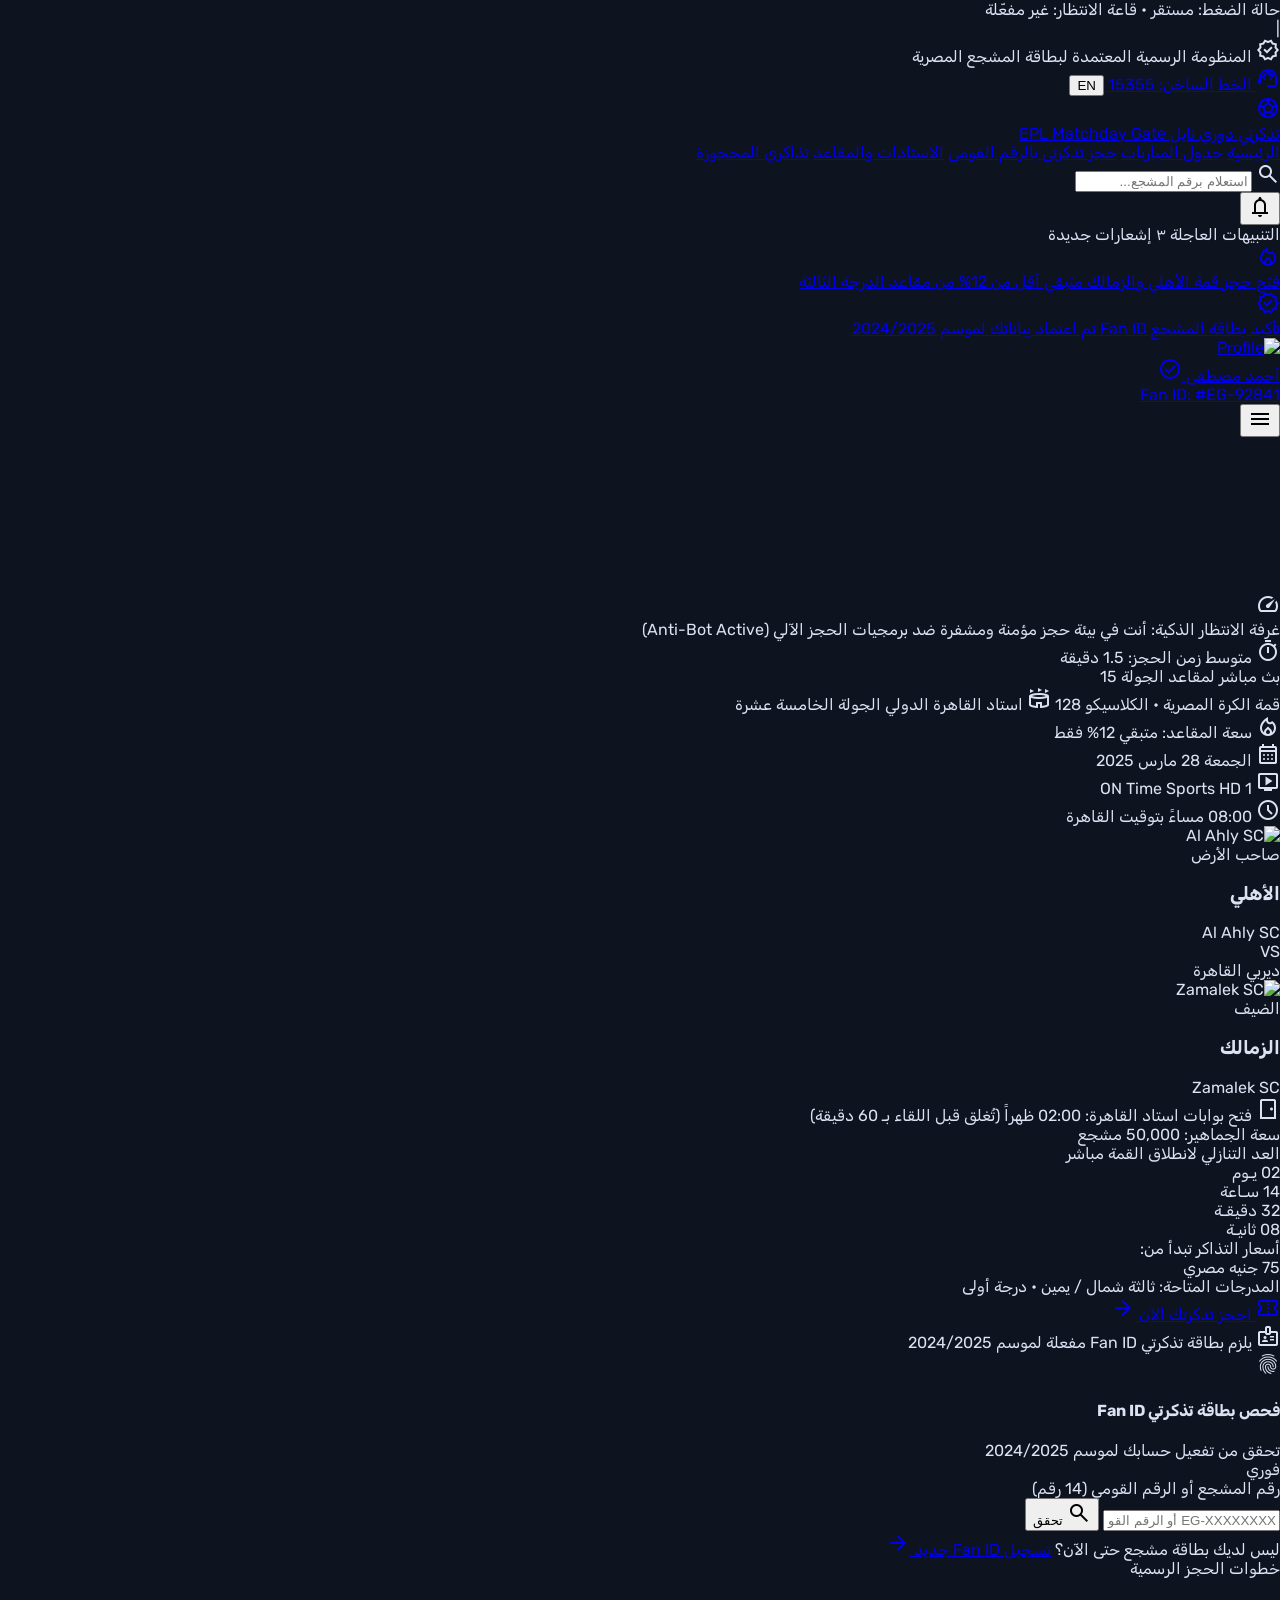
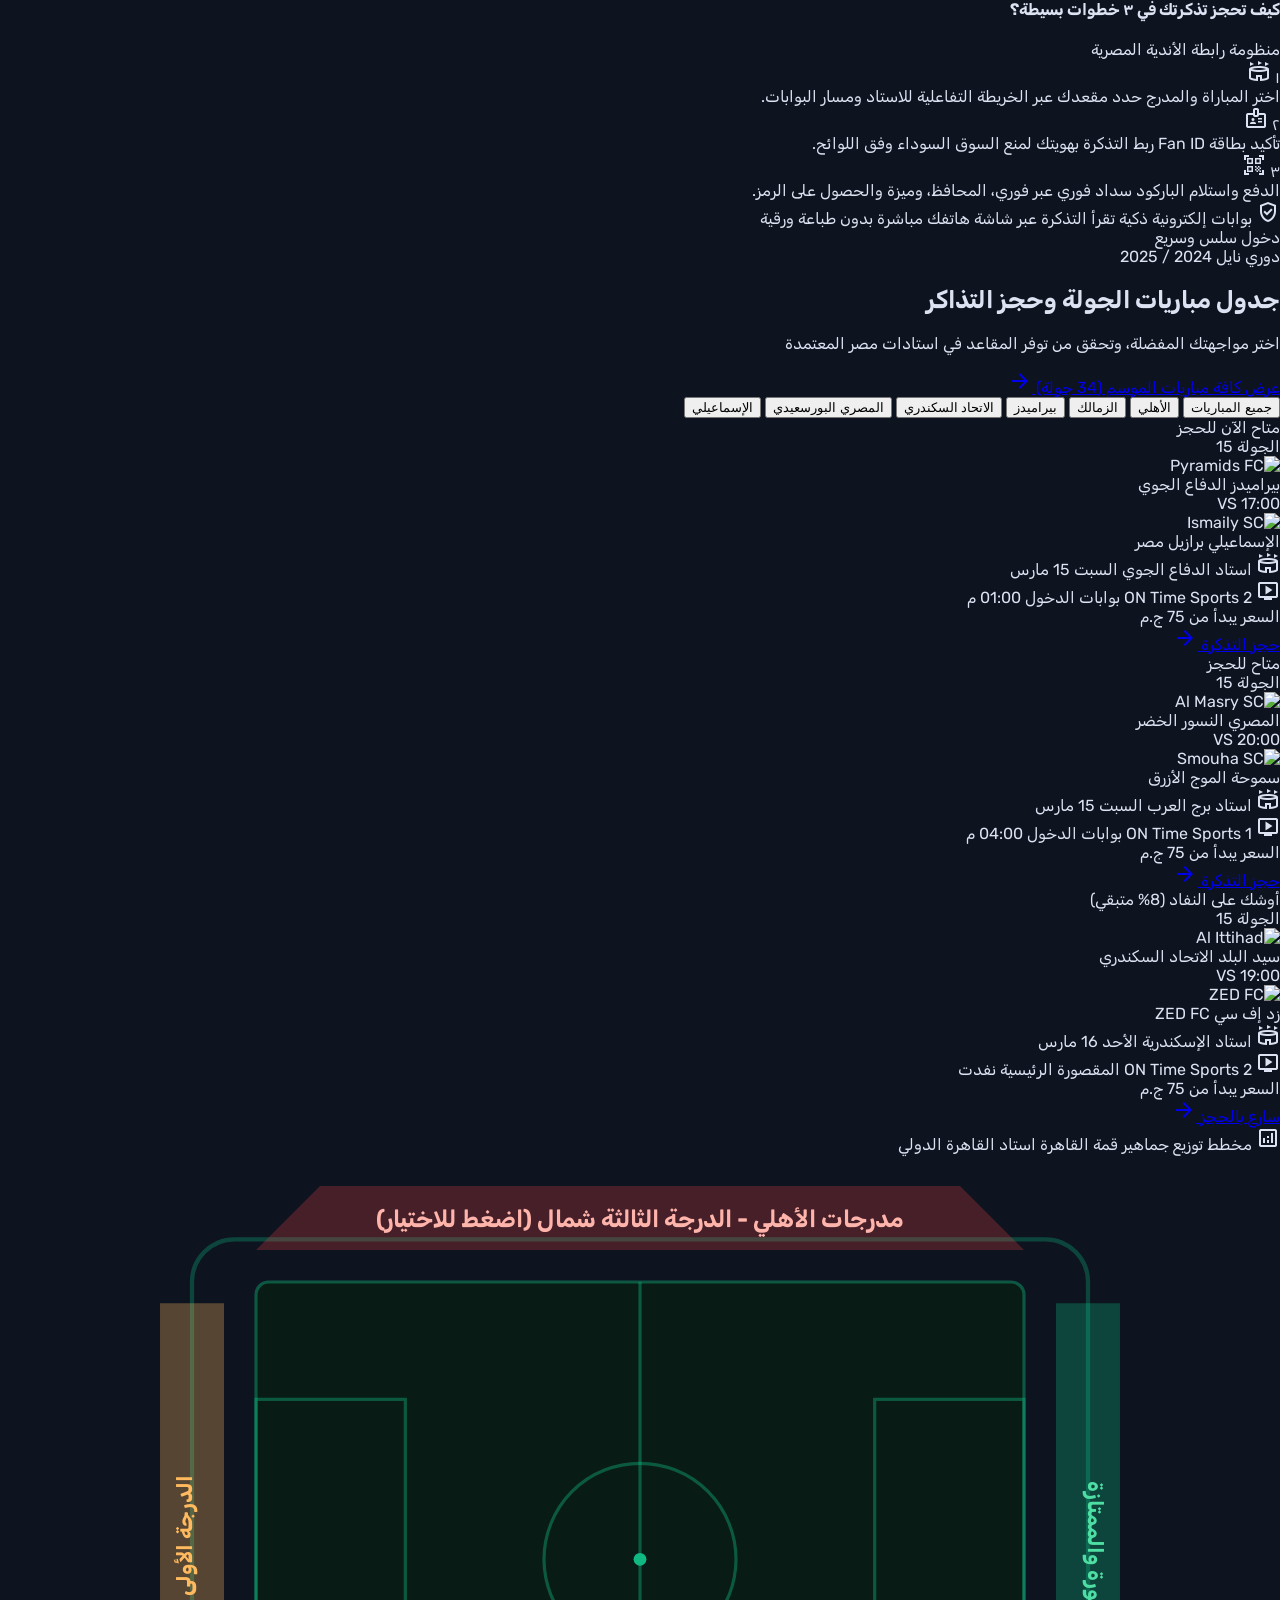
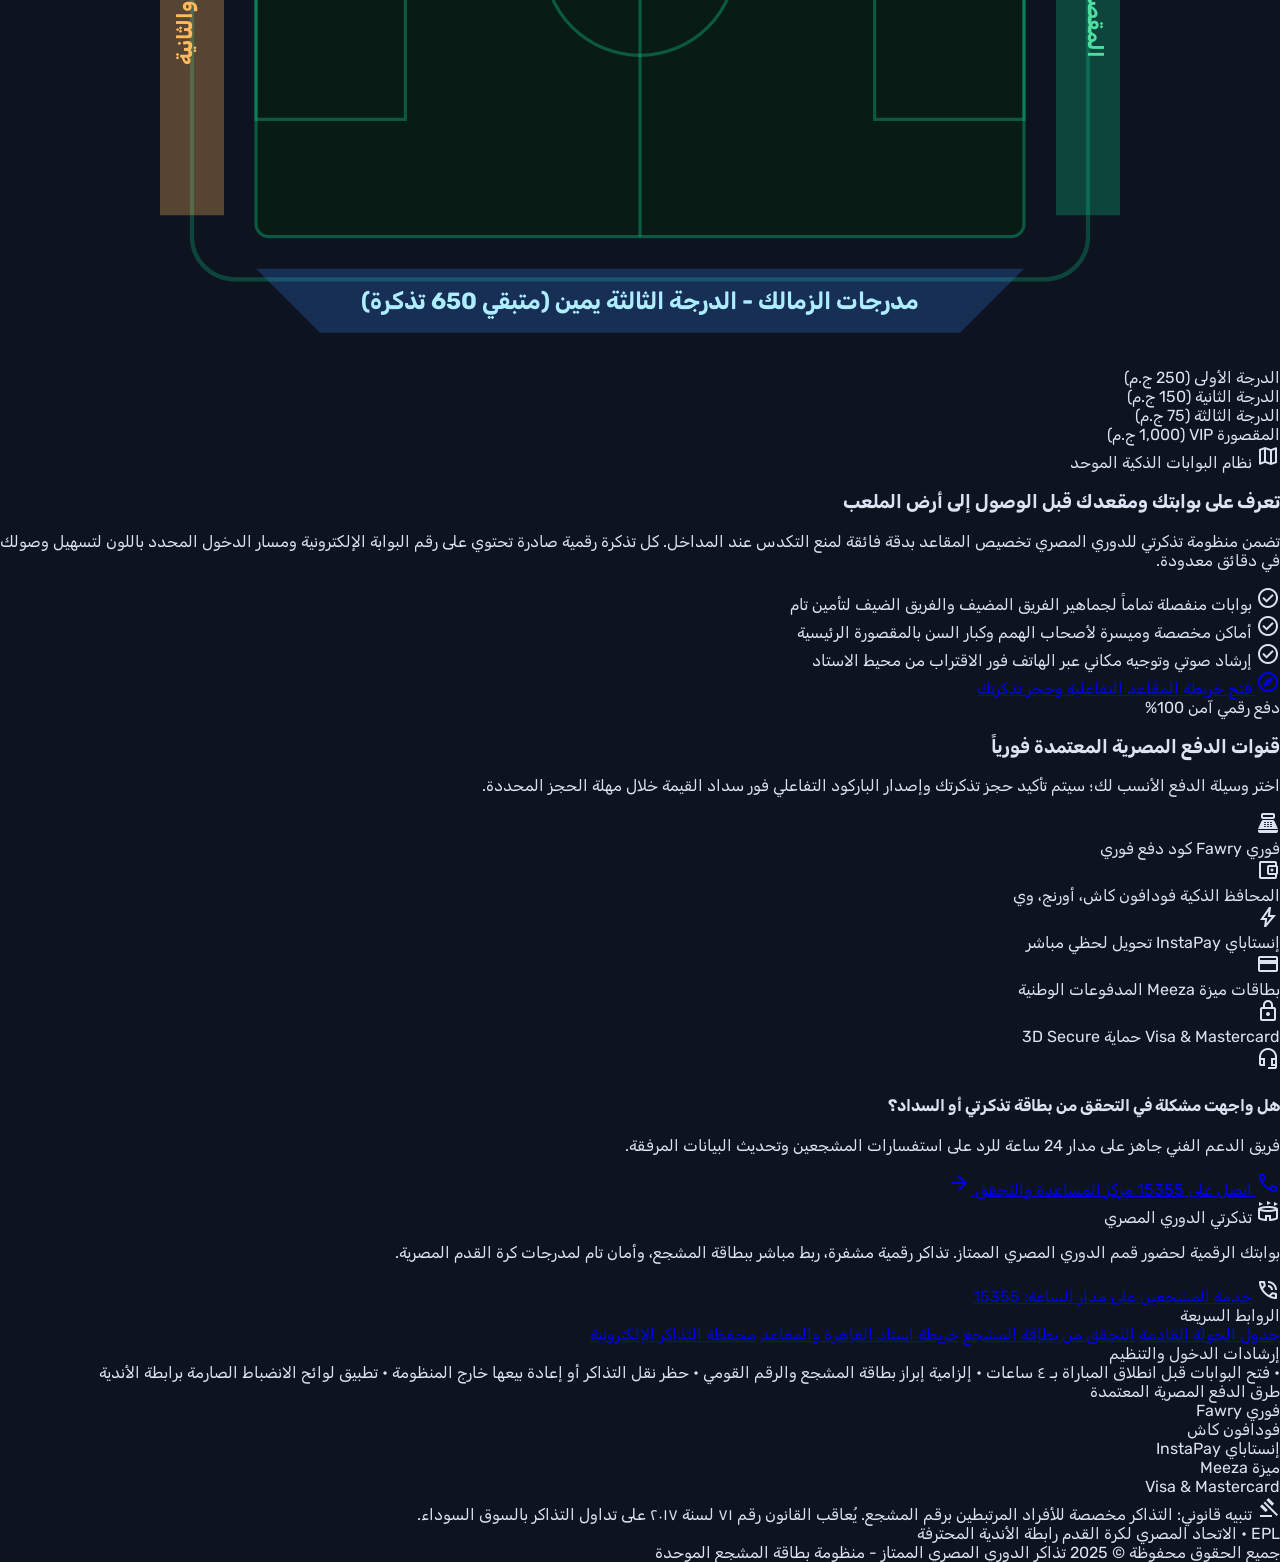
==== index.html @ d468cac1 "Add files via upload" ====
<!DOCTYPE html>
<html class="dark" dir="rtl" lang="ar">
<head>
  <meta charset="utf-8"/>
  <meta content="width=device-width, initial-scale=1.0" name="viewport"/>
  <title>تذكرتي دوري نايل | المنظومة الرسمية لحجز تذاكر الدوري المصري الممتاز</title>
  <link href="https://fonts.googleapis.com/css2?family=Material+Symbols+Outlined:opsz,wght,FILL,GRAD@20..48,100..700,0..1,-50..200" rel="stylesheet"/>
  <link href="https://fonts.googleapis.com" rel="preconnect"/>
  <link crossorigin="" href="https://fonts.gstatic.com" rel="preconnect"/>
  <link href="https://fonts.googleapis.com/css2?family=Chivo:wght@600;700;800;900&amp;family=Rubik:ital,wght@0,300..900;1,300..900&amp;display=swap" rel="stylesheet"/>
  <link href="css/style.css" rel="stylesheet"/>
  <script src="https://cdn.tailwindcss.com"></script>
  <script id="tailwind-config">
    tailwind.config = {
      darkMode: "class",
      theme: {
        extend: {
          colors: {
            "surface": "#0d131f",
            "surface-dim": "#0d131f",
            "surface-bright": "#333946",
            "surface-container-lowest": "#080e1a",
            "surface-container-low": "#161c28",
            "surface-container": "#1a202c",
            "surface-container-high": "#242a37",
            "surface-container-highest": "#2f3542",
            "on-surface": "#dde2f3",
            "on-surface-variant": "#bbcabf",
            "primary": "#4edea3",
            "primary-container": "#10b981",
            "secondary": "#ffb95f",
            "secondary-container": "#ee9800",
            "tertiary": "#4cd7f6",
            "tertiary-container": "#00b2d0",
            "error": "#ffb4ab",
            "error-container": "#93000a",
            "on-error-container": "#ffdad6",
            "outline": "#86948a",
            "outline-variant": "#3c4a42"
          },
          fontFamily: {
            headline: ["Chivo", "sans-serif"],
            body: ["Rubik", "sans-serif"]
          }
        }
      }
    };
  </script>
</head>
<body class="bg-surface font-body text-body-md text-on-surface antialiased">

  <!-- ================= TOP STATUS BAR & HEADER ================= -->
  <header class="fixed top-0 w-full z-50 bg-surface/90 backdrop-blur-xl shadow-[0_1px_8px_rgba(0,0,0,0.3)]">
    <!-- Top System Strip -->
    <div class="bg-surface-container-lowest px-4 sm:px-8 py-1.5 flex items-center justify-between text-xs border-b border-white/5">
      <div class="flex items-center gap-4">
        <div class="flex items-center gap-1.5">
          <span class="w-2 h-2 rounded-full bg-primary animate-pulse"></span>
          <span class="text-primary font-bold">حالة الضغط: مستقر</span>
          <span class="text-outline-variant">•</span>
          <span class="text-on-surface-variant">قاعة الانتظار: غير مفعّلة</span>
        </div>
        <span class="hidden lg:inline text-outline-variant">|</span>
        <div class="hidden lg:flex items-center gap-1 text-secondary">
          <span class="material-symbols-outlined text-sm">verified</span>
          <span>المنظومة الرسمية المعتمدة لبطاقة المشجع المصرية</span>
        </div>
      </div>
      <div class="flex items-center gap-4">
        <a href="tel:15355" class="hidden sm:flex items-center gap-1 text-on-surface-variant hover:text-primary transition-colors">
          <span class="material-symbols-outlined text-sm">support_agent</span>
          <span>الخط الساخن: 15355</span>
        </a>
        <button class="lang-toggle-btn px-2.5 py-0.5 rounded bg-surface-container-high text-on-surface hover:bg-surface-container-highest transition-colors font-bold text-xs">EN</button>
      </div>
    </div>

    <!-- Main Navigation Bar -->
    <div class="h-20 max-w-7xl mx-auto px-4 sm:px-8 flex items-center justify-between gap-4">
      <div class="flex items-center gap-8">
        <!-- Logo -->
        <a class="flex items-center gap-3 group" href="index.html">
          <div class="w-10 h-10 rounded-xl bg-surface-container-high flex items-center justify-center p-1.5 text-primary shadow-[0_0_12px_rgba(16,185,129,0.2)] group-hover:scale-105 transition-transform">
            <span class="material-symbols-outlined text-2xl">sports_soccer</span>
          </div>
          <div class="flex flex-col">
            <span class="font-headline font-bold text-lg tracking-tight text-on-surface">تذكرتي دوري نايل</span>
            <span class="text-[11px] text-primary tracking-wider uppercase font-semibold">EPL Matchday Gate</span>
          </div>
        </a>

        <!-- Desktop Navigation Links -->
        <nav class="hidden xl:flex items-center gap-1">
          <a aria-current="page" class="px-3 py-2 transition-colors bg-surface-container-high text-primary font-bold rounded-lg" href="index.html">الرئيسية</a>
          <a class="px-3 py-2 rounded-lg text-on-surface-variant hover:text-on-surface hover:bg-surface-container transition-colors" href="fixtures.html">جدول المباريات</a>
          <a class="px-3 py-2 rounded-lg text-on-surface-variant hover:text-on-surface hover:bg-surface-container transition-colors" href="fan-id.html">حجز تذكرتي بالرقم القومي</a>
          <a class="px-3 py-2 rounded-lg text-on-surface-variant hover:text-on-surface hover:bg-surface-container transition-colors" href="booking.html">الاستادات والمقاعد</a>
          <a class="px-3 py-2 rounded-lg text-on-surface-variant hover:text-on-surface hover:bg-surface-container transition-colors" href="tickets.html">تذاكري المحجوزة</a>
        </nav>
      </div>

      <!-- Header Actions -->
      <div class="flex items-center gap-2 sm:gap-4">
        <!-- Search Box -->
        <div class="hidden md:flex items-center bg-surface-container-low px-3 py-2 rounded-xl text-on-surface-variant gap-2 border border-white/5 focus-within:border-primary transition-all">
          <span class="material-symbols-outlined text-lg text-outline">search</span>
          <input id="header-search-input" type="text" placeholder="استعلام برقم المشجع..." class="bg-transparent text-xs text-on-surface placeholder:text-outline focus:outline-none w-36 lg:w-44"/>
        </div>

        <!-- Notification Bell & Dropdown -->
        <div class="relative">
          <button id="notif-btn" class="relative p-2.5 rounded-xl bg-surface-container-low text-on-surface hover:bg-surface-container transition-colors" title="التنبيهات">
            <span class="material-symbols-outlined text-xl">notifications</span>
            <span class="absolute top-1.5 right-1.5 w-2.5 h-2.5 rounded-full bg-secondary ring-2 ring-surface animate-pulse"></span>
          </button>
          <!-- Dropdown -->
          <div id="notif-dropdown" class="hidden absolute left-0 mt-3 w-80 bg-surface-container-high rounded-2xl shadow-2xl border border-white/10 p-4 z-50 flex flex-col gap-3">
            <div class="flex items-center justify-between pb-2 border-b border-white/10">
              <span class="font-bold text-sm text-on-surface">التنبيهات العاجلة</span>
              <span class="text-[11px] text-primary">٣ إشعارات جديدة</span>
            </div>
            <div class="flex flex-col gap-2.5 max-h-64 overflow-y-auto">
              <a href="booking.html" class="p-2.5 rounded-xl bg-surface-container hover:bg-surface-container-highest transition-colors flex items-start gap-3">
                <span class="material-symbols-outlined text-secondary text-lg mt-0.5">local_fire_department</span>
                <div class="flex flex-col text-xs">
                  <span class="text-on-surface font-semibold">فتح حجز قمة الأهلي والزمالك</span>
                  <span class="text-on-surface-variant text-[11px]">متبقي أقل من 12% من مقاعد الدرجة الثالثة</span>
                </div>
              </a>
              <a href="tickets.html" class="p-2.5 rounded-xl bg-surface-container hover:bg-surface-container-highest transition-colors flex items-start gap-3">
                <span class="material-symbols-outlined text-primary text-lg mt-0.5">verified</span>
                <div class="flex flex-col text-xs">
                  <span class="text-on-surface font-semibold">تأكيد بطاقة المشجع Fan ID</span>
                  <span class="text-on-surface-variant text-[11px]">تم اعتماد بياناتك لموسم 2024/2025</span>
                </div>
              </a>
            </div>
          </div>
        </div>

        <!-- User Chip -->
        <a href="fan-id.html" class="flex items-center gap-2 bg-surface-container-low p-1.5 pl-3 rounded-xl border border-white/5 hover:border-primary/40 transition-colors">
          <img alt="Profile" class="w-8 h-8 rounded-full object-cover ring-1 ring-primary/40" src="https://lh3.googleusercontent.com/aida/[base64]"/>
          <div class="hidden sm:flex flex-col text-right">
            <div class="flex items-center gap-1">
              <span class="text-xs font-bold text-on-surface">أحمد مصطفى</span>
              <span class="material-symbols-outlined text-xs text-primary">check_circle</span>
            </div>
            <span class="text-[10px] text-on-surface-variant font-mono">Fan ID: #EG-92841</span>
          </div>
        </a>

        <!-- Mobile Menu Hamburger Button -->
        <button id="mobile-menu-btn" class="xl:hidden p-2 rounded-xl bg-surface-container-low hover:bg-surface-container text-on-surface transition-colors" title="القائمة">
          <span class="material-symbols-outlined text-2xl">menu</span>
        </button>
      </div>
    </div>
  </header>

  <!-- Mobile Drawer Backdrop & Drawer -->
  <div id="drawer-backdrop" class="fixed inset-0 bg-black/60 backdrop-blur-sm z-40 hidden"></div>
  <aside id="mobile-drawer" class="fixed inset-y-0 right-0 w-72 bg-surface-container-low border-l border-white/10 p-6 z-50 flex flex-col justify-between closed shadow-2xl">
    <div class="flex flex-col gap-6">
      <div class="flex items-center justify-between pb-4 border-b border-white/10">
        <div class="flex items-center gap-2">
          <div class="w-8 h-8 rounded-lg bg-surface-container-high flex items-center justify-center text-primary">
            <span class="material-symbols-outlined text-xl">sports_soccer</span>
          </div>
          <span class="font-headline font-bold text-sm text-on-surface">تذكرتي دوري نايل</span>
        </div>
        <button id="close-drawer-btn" class="p-1 rounded-lg text-on-surface-variant hover:text-on-surface">
          <span class="material-symbols-outlined text-2xl">close</span>
        </button>
      </div>

      <nav class="flex flex-col gap-2">
        <a class="px-4 py-3 rounded-xl bg-surface-container-high text-primary font-bold flex items-center gap-3" href="index.html">
          <span class="material-symbols-outlined text-lg">home</span>
          <span>الرئيسية</span>
        </a>
        <a class="px-4 py-3 rounded-xl text-on-surface-variant hover:text-on-surface hover:bg-surface-container transition-colors flex items-center gap-3" href="fixtures.html">
          <span class="material-symbols-outlined text-lg">calendar_month</span>
          <span>جدول المباريات</span>
        </a>
        <a class="px-4 py-3 rounded-xl text-on-surface-variant hover:text-on-surface hover:bg-surface-container transition-colors flex items-center gap-3" href="fan-id.html">
          <span class="material-symbols-outlined text-lg">badge</span>
          <span>حجز تذكرتي بالرقم القومي</span>
        </a>
        <a class="px-4 py-3 rounded-xl text-on-surface-variant hover:text-on-surface hover:bg-surface-container transition-colors flex items-center gap-3" href="booking.html">
          <span class="material-symbols-outlined text-lg">stadium</span>
          <span>الاستادات والمقاعد</span>
        </a>
        <a class="px-4 py-3 rounded-xl text-on-surface-variant hover:text-on-surface hover:bg-surface-container transition-colors flex items-center gap-3" href="tickets.html">
          <span class="material-symbols-outlined text-lg">confirmation_number</span>
          <span>تذاكري المحجوزة</span>
        </a>
      </nav>
    </div>

    <div class="flex flex-col gap-3 pt-6 border-t border-white/10 text-xs text-on-surface-variant">
      <div class="flex items-center gap-2 text-primary font-bold">
        <span class="material-symbols-outlined text-sm">phone_in_talk</span>
        <span>الخط الساخن: 15355</span>
      </div>
      <span>رابطة الأندية المصرية المحترفة © 2025</span>
    </div>
  </aside>

  <!-- ================= MAIN CONTENT ================= -->
  <main class="w-full pt-20 bg-surface min-h-[calc(100vh-280px)]">
    <div class="flex flex-col w-full">

      <!-- Real-Time Queue Alert Bar -->
      <section class="w-full bg-surface-container-lowest px-4 sm:px-8 py-3.5 border-b border-white/5">
        <div class="max-w-7xl mx-auto flex flex-col md:flex-row items-center justify-between gap-3 text-xs">
          <div class="flex items-center gap-3">
            <span class="inline-flex items-center justify-center p-1.5 rounded-lg bg-primary/10 text-primary">
              <span class="material-symbols-outlined text-lg">speed</span>
            </span>
            <div class="flex items-center gap-2">
              <span class="font-bold text-on-surface">غرفة الانتظار الذكية:</span>
              <span class="text-on-surface-variant">أنت في بيئة حجز مؤمنة ومشفرة ضد برمجيات الحجز الآلي (Anti-Bot Active)</span>
            </div>
          </div>
          <div class="flex items-center gap-4">
            <div class="flex items-center gap-1.5 text-secondary">
              <span class="material-symbols-outlined text-base">timer</span>
              <span class="font-semibold">متوسط زمن الحجز: 1.5 دقيقة</span>
            </div>
            <div class="h-4 w-px bg-surface-container-highest hidden sm:block"></div>
            <div class="flex items-center gap-2 text-primary font-bold">
              <span class="w-2 h-2 rounded-full bg-primary animate-ping"></span>
              <span>بث مباشر لمقاعد الجولة 15</span>
            </div>
          </div>
        </div>
      </section>

      <!-- Big Match Hero: The Cairo Derby Clash -->
      <section class="relative w-full overflow-hidden bg-surface-container-lowest px-4 sm:px-8 py-10 lg:py-16">
        <div class="absolute inset-0 bg-[radial-gradient(ellipse_80%_80%_at_50%_-20%,rgba(16,185,129,0.15),rgba(13,19,31,0))] pointer-events-none"></div>
        <div class="absolute top-1/2 left-0 -translate-y-1/2 w-96 h-96 bg-tertiary/5 rounded-full blur-3xl pointer-events-none"></div>
        <div class="absolute top-1/3 right-0 -translate-y-1/2 w-96 h-96 bg-secondary/5 rounded-full blur-3xl pointer-events-none"></div>

        <div class="max-w-7xl mx-auto relative z-10 flex flex-col gap-8">
          <!-- Derby Top Indicators -->
          <div class="flex flex-wrap items-center justify-between gap-4">
            <div class="flex items-center gap-2.5">
              <span class="px-3 py-1 rounded-full bg-error-container text-on-error-container font-bold text-xs flex items-center gap-1.5 shadow-sm">
                <span class="w-2 h-2 rounded-full bg-error animate-pulse"></span>
                قمة الكرة المصرية • الكلاسيكو 128
              </span>
              <span class="px-3 py-1 rounded-full bg-surface-container-high text-on-surface text-xs flex items-center gap-1">
                <span class="material-symbols-outlined text-sm text-primary">stadium</span>
                استاد القاهرة الدولي
              </span>
              <span class="hidden md:inline-flex px-3 py-1 rounded-full bg-surface-container text-tertiary text-xs">
                الجولة الخامسة عشرة
              </span>
            </div>

            <!-- Real-Time Capacity Badge -->
            <div class="flex items-center gap-2 bg-surface-container px-3.5 py-1.5 rounded-full border border-white/5">
              <span class="material-symbols-outlined text-secondary text-base">local_fire_department</span>
              <span class="text-on-surface-variant text-xs">سعة المقاعد:</span>
              <span class="text-secondary font-bold text-xs">متبقي 12% فقط</span>
              <div class="w-16 h-2 bg-surface-container-highest rounded-full overflow-hidden mr-1">
                <div class="h-full bg-secondary w-[88%] rounded-full"></div>
              </div>
            </div>
          </div>

          <!-- Main Visual Confrontation Grid -->
          <div class="grid grid-cols-1 lg:grid-cols-12 gap-8 items-center">
            <!-- Teams Showcase (7 cols) -->
            <div class="lg:col-span-7 flex flex-col gap-8 bg-surface-container/60 backdrop-blur-xl p-6 sm:p-8 rounded-3xl shadow-xl border border-white/5">
              <div class="flex items-center justify-between text-xs text-on-surface-variant">
                <div class="flex items-center gap-1.5">
                  <span class="material-symbols-outlined text-base text-primary">calendar_month</span>
                  <span>الجمعة 28 مارس 2025</span>
                </div>
                <div class="flex items-center gap-1.5">
                  <span class="material-symbols-outlined text-base text-tertiary">live_tv</span>
                  <span>ON Time Sports HD 1</span>
                </div>
                <div class="flex items-center gap-1.5">
                  <span class="material-symbols-outlined text-base text-secondary">schedule</span>
                  <span>08:00 مساءً بتوقيت القاهرة</span>
                </div>
              </div>

              <!-- Crest vs Crest Arena -->
              <div class="grid grid-cols-5 items-center gap-2 py-4">
                <!-- Home: Al Ahly -->
                <div class="col-span-2 flex flex-col items-center text-center gap-3">
                  <div class="relative group">
                    <div class="w-24 h-24 sm:w-28 sm:h-28 rounded-2xl bg-surface-container-high flex items-center justify-center p-3 shadow-lg transform transition-transform group-hover:scale-105 border border-white/5">
                      <img class="w-full h-full object-contain" alt="Al Ahly SC" src="https://lh3.googleusercontent.com/aida-public/[base64]"/>
                    </div>
                    <span class="absolute -bottom-2 px-2.5 py-0.5 rounded-full bg-error-container text-on-error-container font-bold text-[10px]">صاحب الأرض</span>
                  </div>
                  <div class="flex flex-col">
                    <h3 class="font-headline font-bold text-2xl text-on-surface">الأهلي</h3>
                    <span class="text-on-surface-variant text-xs">Al Ahly SC</span>
                  </div>
                </div>

                <!-- VS Division -->
                <div class="col-span-1 flex flex-col items-center justify-center gap-1">
                  <div class="w-12 h-12 rounded-full bg-surface-container-highest flex items-center justify-center font-headline font-black text-primary border border-white/10 shadow">
                    VS
                  </div>
                  <span class="text-[10px] text-outline tracking-widest uppercase font-bold">ديربي القاهرة</span>
                </div>

                <!-- Away: Zamalek -->
                <div class="col-span-2 flex flex-col items-center text-center gap-3">
                  <div class="relative group">
                    <div class="w-24 h-24 sm:w-28 sm:h-28 rounded-2xl bg-surface-container-high flex items-center justify-center p-3 shadow-lg transform transition-transform group-hover:scale-105 border border-white/5">
                      <img class="w-full h-full object-contain" alt="Zamalek SC" src="https://lh3.googleusercontent.com/aida-public/[base64]"/>
                    </div>
                    <span class="absolute -bottom-2 px-2.5 py-0.5 rounded-full bg-surface-container-highest text-on-surface font-bold text-[10px]">الضيف</span>
                  </div>
                  <div class="flex flex-col">
                    <h3 class="font-headline font-bold text-2xl text-on-surface">الزمالك</h3>
                    <span class="text-on-surface-variant text-xs">Zamalek SC</span>
                  </div>
                </div>
              </div>

              <!-- Stadium Gate Advisory -->
              <div class="bg-surface-container-lowest/80 p-4 rounded-2xl flex items-center justify-between text-xs text-on-surface-variant border border-white/5">
                <div class="flex items-center gap-2">
                  <span class="material-symbols-outlined text-primary text-xl">sensor_door</span>
                  <span>فتح بوابات استاد القاهرة: 02:00 ظهراً (تُغلق قبل اللقاء بـ 60 دقيقة)</span>
                </div>
                <span class="text-primary font-bold hidden sm:inline">سعة الجماهير: 50,000 مشجع</span>
              </div>
            </div>

            <!-- Fast Booking & Countdown Console (5 cols) -->
            <div class="lg:col-span-5 flex flex-col gap-6 bg-surface-container-high/90 backdrop-blur-xl p-6 sm:p-8 rounded-3xl shadow-2xl relative overflow-hidden border border-white/10">
              <div class="absolute -top-12 -left-12 w-32 h-32 bg-primary/10 rounded-full blur-2xl pointer-events-none"></div>
              
              <div class="flex items-center justify-between">
                <span class="font-bold text-base text-on-surface">العد التنازلي لانطلاق القمة</span>
                <span class="px-2.5 py-1 rounded-full bg-surface-container text-secondary font-bold text-xs flex items-center gap-1">
                  <span class="w-1.5 h-1.5 rounded-full bg-secondary animate-ping"></span>
                  مباشر
                </span>
              </div>

              <!-- Countdown Blocks -->
              <div class="grid grid-cols-4 gap-2 text-center" id="matchCountdown">
                <div class="bg-surface-container-lowest p-3 rounded-2xl flex flex-col items-center border border-white/5">
                  <span class="font-headline font-black text-2xl text-primary" id="timerDays">02</span>
                  <span class="text-[11px] text-outline">يـوم</span>
                </div>
                <div class="bg-surface-container-lowest p-3 rounded-2xl flex flex-col items-center border border-white/5">
                  <span class="font-headline font-black text-2xl text-on-surface" id="timerHours">14</span>
                  <span class="text-[11px] text-outline">سـاعة</span>
                </div>
                <div class="bg-surface-container-lowest p-3 rounded-2xl flex flex-col items-center border border-white/5">
                  <span class="font-headline font-black text-2xl text-on-surface" id="timerMins">32</span>
                  <span class="text-[11px] text-outline">دقيقـة</span>
                </div>
                <div class="bg-surface-container-lowest p-3 rounded-2xl flex flex-col items-center border border-white/5">
                  <span class="font-headline font-black text-2xl text-secondary" id="timerSecs">10</span>
                  <span class="text-[11px] text-outline">ثانيـة</span>
                </div>
              </div>

              <!-- Price & Stands info -->
              <div class="flex items-end justify-between pt-2 border-t border-white/5">
                <div class="flex flex-col">
                  <span class="text-on-surface-variant text-xs">أسعار التذاكر تبدأ من:</span>
                  <div class="flex items-baseline gap-1">
                    <span class="font-headline font-black text-3xl text-primary">75</span>
                    <span class="text-xs text-on-surface font-bold">جنيه مصري</span>
                  </div>
                </div>
                <div class="flex flex-col text-left items-end">
                  <span class="text-on-surface-variant text-xs">المدرجات المتاحة:</span>
                  <span class="text-on-surface text-xs font-semibold">ثالثة شمال / يمين • درجة أولى</span>
                </div>
              </div>

              <!-- Main CTA Trigger -->
              <div class="flex flex-col gap-3 pt-2">
                <a class="w-full py-4 px-6 rounded-2xl bg-primary text-surface font-headline font-black text-base flex items-center justify-center gap-2 shadow-[0_0_24px_rgba(78,222,163,0.35)] hover:bg-[#6ffbbe] transition-all duration-200 transform hover:-translate-y-0.5" href="booking.html?match=derby">
                  <span class="material-symbols-outlined text-xl">confirmation_number</span>
                  <span>احجز تذكرتك الآن</span>
                  <span class="material-symbols-outlined text-lg rtl:rotate-180">arrow_forward</span>
                </a>
                <div class="flex items-center justify-center gap-2 text-on-surface-variant text-xs">
                  <span class="material-symbols-outlined text-sm text-primary">badge</span>
                  <span>يلزم بطاقة تذكرتي Fan ID مفعلة لموسم 2024/2025</span>
                </div>
              </div>
            </div>
          </div>
        </div>
      </section>

      <!-- Fan ID Quick Check & Real-Time Booking Steps Hub -->
      <section class="max-w-7xl mx-auto w-full px-4 sm:px-8 -mt-6 sm:-mt-10 relative z-20">
        <div class="grid grid-cols-1 lg:grid-cols-12 gap-6">
          <!-- Fan ID Verification Quick Widget (5 cols) -->
          <div class="lg:col-span-5 bg-surface-container-high p-6 rounded-3xl shadow-xl flex flex-col justify-between gap-5 border border-white/10">
            <div class="flex items-start justify-between gap-4">
              <div class="flex items-center gap-3">
                <div class="w-12 h-12 rounded-2xl bg-primary/10 flex items-center justify-center text-primary">
                  <span class="material-symbols-outlined text-2xl">fingerprint</span>
                </div>
                <div class="flex flex-col">
                  <h4 class="font-bold text-base text-on-surface">فحص بطاقة تذكرتي Fan ID</h4>
                  <span class="text-xs text-on-surface-variant">تحقق من تفعيل حسابك لموسم 2024/2025</span>
                </div>
              </div>
              <span class="px-2.5 py-1 bg-surface-container rounded-full text-primary font-bold text-xs">فوري</span>
            </div>

            <div class="flex flex-col gap-3">
              <label class="text-on-surface text-xs font-semibold">رقم المشجع أو الرقم القومي (14 رقم)</label>
              <div class="flex gap-2">
                <input class="w-full bg-surface-container-lowest text-on-surface px-4 py-3 rounded-xl text-xs focus:outline-none focus:ring-2 focus:ring-primary placeholder:text-outline border border-white/5 transition-all" id="fanIdInput" placeholder="EG-XXXXXXXX أو الرقم القومي" type="text"/>
                <button class="px-5 py-3 rounded-xl bg-surface-container-highest hover:bg-primary hover:text-surface text-on-surface font-bold text-xs transition-all flex items-center gap-1.5 shrink-0" onclick="checkFanId()">
                  <span class="material-symbols-outlined text-lg">search</span>
                  <span>تحقق</span>
                </button>
              </div>
              <div class="hidden items-center gap-2 p-3 rounded-xl bg-surface-container-low text-xs border border-white/5" id="fanIdFeedback">
                <!-- Injected via script -->
              </div>
            </div>

            <div class="flex items-center justify-between text-xs text-on-surface-variant pt-2 border-t border-white/5">
              <span>ليس لديك بطاقة مشجع حتى الآن؟</span>
              <a class="text-primary font-bold hover:underline flex items-center gap-1" href="fan-id.html">
                <span>تسجيل Fan ID جديد</span>
                <span class="material-symbols-outlined text-sm rtl:rotate-180">arrow_forward</span>
              </a>
            </div>
          </div>

          <!-- 3-Step Express Journey Banner (7 cols) -->
          <div class="lg:col-span-7 bg-surface-container-low p-6 rounded-3xl shadow-xl flex flex-col justify-between gap-6 border border-white/5">
            <div class="flex items-center justify-between">
              <div class="flex flex-col">
                <span class="text-primary font-bold text-xs uppercase tracking-wider">خطوات الحجز الرسمية</span>
                <h4 class="font-bold text-base text-on-surface">كيف تحجز تذكرتك في ٣ خطوات بسيطة؟</h4>
              </div>
              <span class="text-on-surface-variant text-xs">منظومة رابطة الأندية المصرية</span>
            </div>

            <div class="grid grid-cols-1 sm:grid-cols-3 gap-4">
              <!-- Step 1 -->
              <div class="bg-surface-container p-4 rounded-2xl flex flex-col gap-3 border border-white/5">
                <div class="flex items-center justify-between">
                  <span class="w-8 h-8 rounded-lg bg-surface-container-high text-primary flex items-center justify-center font-headline font-bold text-base">١</span>
                  <span class="material-symbols-outlined text-on-surface-variant text-xl">stadium</span>
                </div>
                <div class="flex flex-col gap-1">
                  <span class="font-bold text-xs text-on-surface">اختر المباراة والمدرج</span>
                  <span class="text-xs text-on-surface-variant leading-relaxed">حدد مقعدك عبر الخريطة التفاعلية للاستاد ومسار البوابات.</span>
                </div>
              </div>
              <!-- Step 2 -->
              <div class="bg-surface-container p-4 rounded-2xl flex flex-col gap-3 border border-white/5">
                <div class="flex items-center justify-between">
                  <span class="w-8 h-8 rounded-lg bg-surface-container-high text-primary flex items-center justify-center font-headline font-bold text-base">٢</span>
                  <span class="material-symbols-outlined text-on-surface-variant text-xl">badge</span>
                </div>
                <div class="flex flex-col gap-1">
                  <span class="font-bold text-xs text-on-surface">تأكيد بطاقة Fan ID</span>
                  <span class="text-xs text-on-surface-variant leading-relaxed">ربط التذكرة بهويتك لمنع السوق السوداء وفق اللوائح.</span>
                </div>
              </div>
              <!-- Step 3 -->
              <div class="bg-surface-container p-4 rounded-2xl flex flex-col gap-3 border border-white/5">
                <div class="flex items-center justify-between">
                  <span class="w-8 h-8 rounded-lg bg-surface-container-high text-primary flex items-center justify-center font-headline font-bold text-base">٣</span>
                  <span class="material-symbols-outlined text-secondary text-xl">qr_code_scanner</span>
                </div>
                <div class="flex flex-col gap-1">
                  <span class="font-bold text-xs text-on-surface">الدفع واستلام الباركود</span>
                  <span class="text-xs text-on-surface-variant leading-relaxed">سداد فوري عبر فوري، المحافظ، وميزة والحصول على الرمز.</span>
                </div>
              </div>
            </div>

            <div class="flex flex-wrap items-center justify-between gap-3 bg-surface-container/40 p-3 rounded-xl text-xs text-on-surface-variant">
              <div class="flex items-center gap-2">
                <span class="material-symbols-outlined text-primary text-base">verified_user</span>
                <span>بوابات إلكترونية ذكية تقرأ التذكرة عبر شاشة هاتفك مباشرة بدون طباعة ورقية</span>
              </div>
              <span class="text-secondary font-bold">دخول سلس وسريع</span>
            </div>
          </div>
        </div>
      </section>

      <!-- Interactive Fixtures Section with Filters -->
      <section class="max-w-7xl mx-auto w-full px-4 sm:px-8 py-14 flex flex-col gap-8">
        <!-- Header & Club Filter Chips -->
        <div class="flex flex-col md:flex-row md:items-end justify-between gap-4">
          <div class="flex flex-col gap-2">
            <div class="flex items-center gap-2">
              <span class="w-2.5 h-2.5 rounded-full bg-primary"></span>
              <span class="text-primary font-bold text-xs">دوري نايل 2024 / 2025</span>
            </div>
            <h2 class="font-headline font-bold text-3xl text-on-surface">جدول مباريات الجولة وحجز التذاكر</h2>
            <p class="text-on-surface-variant text-sm">اختر مواجهتك المفضلة، وتحقق من توفر المقاعد في استادات مصر المعتمدة</p>
          </div>
          <!-- Quick Nav Link -->
          <a class="flex items-center gap-1.5 text-primary font-bold text-sm hover:underline self-start md:self-auto" href="fixtures.html">
            <span>عرض كافة مباريات الموسم (34 جولة)</span>
            <span class="material-symbols-outlined text-lg rtl:rotate-180">arrow_forward</span>
          </a>
        </div>

        <!-- Club Filter Bar -->
        <div class="flex items-center gap-2 overflow-x-auto pb-2 scrollbar-none" id="clubFilterBar">
          <button class="px-4 py-2 rounded-xl bg-primary text-surface font-bold text-xs shrink-0 shadow-sm">جميع المباريات</button>
          <button class="px-4 py-2 rounded-xl bg-surface-container text-on-surface-variant hover:text-on-surface hover:bg-surface-container-high transition-colors text-xs shrink-0">الأهلي</button>
          <button class="px-4 py-2 rounded-xl bg-surface-container text-on-surface-variant hover:text-on-surface hover:bg-surface-container-high transition-colors text-xs shrink-0">الزمالك</button>
          <button class="px-4 py-2 rounded-xl bg-surface-container text-on-surface-variant hover:text-on-surface hover:bg-surface-container-high transition-colors text-xs shrink-0">بيراميدز</button>
          <button class="px-4 py-2 rounded-xl bg-surface-container text-on-surface-variant hover:text-on-surface hover:bg-surface-container-high transition-colors text-xs shrink-0">الاتحاد السكندري</button>
          <button class="px-4 py-2 rounded-xl bg-surface-container text-on-surface-variant hover:text-on-surface hover:bg-surface-container-high transition-colors text-xs shrink-0">المصري البورسعيدي</button>
          <button class="px-4 py-2 rounded-xl bg-surface-container text-on-surface-variant hover:text-on-surface hover:bg-surface-container-high transition-colors text-xs shrink-0">الإسماعيلي</button>
        </div>

        <!-- Match Cards Grid -->
        <div class="grid grid-cols-1 md:grid-cols-2 lg:grid-cols-3 gap-6">
          <!-- Fixture 1: Pyramids vs Ismaily -->
          <div class="bg-surface-container-low hover:bg-surface-container transition-all duration-300 rounded-3xl p-6 flex flex-col justify-between gap-6 shadow-md hover:-translate-y-1 border border-white/5">
            <div class="flex items-center justify-between">
              <div class="flex items-center gap-2">
                <span class="w-2 h-2 rounded-full bg-primary animate-pulse"></span>
                <span class="text-xs text-primary font-bold">متاح الآن للحجز</span>
              </div>
              <span class="text-on-surface-variant text-xs bg-surface-container px-2.5 py-1 rounded-full">الجولة 15</span>
            </div>
            
            <div class="flex items-center justify-between py-2">
              <div class="flex flex-col items-center gap-2 w-5/12 text-center">
                <div class="w-16 h-16 rounded-2xl bg-surface-container-high p-2 flex items-center justify-center shadow border border-white/5">
                  <img class="w-full h-full object-contain" alt="Pyramids FC" src="https://lh3.googleusercontent.com/aida-public/[base64]"/>
                </div>
                <span class="font-bold text-sm text-on-surface">بيراميدز</span>
                <span class="text-on-surface-variant text-[11px]">الدفاع الجوي</span>
              </div>

              <div class="flex flex-col items-center justify-center w-2/12">
                <span class="font-headline font-bold text-base text-outline">VS</span>
                <span class="text-xs text-secondary bg-surface-container-highest px-2 py-0.5 rounded mt-1 font-mono">17:00</span>
              </div>

              <div class="flex flex-col items-center gap-2 w-5/12 text-center">
                <div class="w-16 h-16 rounded-2xl bg-surface-container-high p-2 flex items-center justify-center shadow border border-white/5">
                  <img class="w-full h-full object-contain" alt="Ismaily SC" src="https://lh3.googleusercontent.com/aida-public/[base64]"/>
                </div>
                <span class="font-bold text-sm text-on-surface">الإسماعيلي</span>
                <span class="text-on-surface-variant text-[11px]">برازيل مصر</span>
              </div>
            </div>

            <div class="bg-surface-container/60 p-3 rounded-2xl flex flex-col gap-2 text-xs text-on-surface-variant">
              <div class="flex items-center justify-between">
                <span class="flex items-center gap-1.5">
                  <span class="material-symbols-outlined text-sm text-primary">stadium</span>
                  استاد الدفاع الجوي
                </span>
                <span class="text-on-surface font-semibold">السبت 15 مارس</span>
              </div>
              <div class="flex items-center justify-between text-[11px]">
                <span class="flex items-center gap-1">
                  <span class="material-symbols-outlined text-xs text-tertiary">live_tv</span>
                  ON Time Sports 2
                </span>
                <span class="text-primary font-bold">بوابات الدخول 01:00 م</span>
              </div>
            </div>

            <div class="flex items-center justify-between pt-2 border-t border-white/5">
              <div class="flex flex-col">
                <span class="text-on-surface-variant text-[11px]">السعر يبدأ من</span>
                <span class="font-bold text-base text-on-surface">75 ج.م</span>
              </div>
              <a class="px-5 py-2.5 rounded-xl bg-primary text-surface font-bold text-xs hover:bg-[#6ffbbe] transition-colors flex items-center gap-1 shadow-[0_0_12px_rgba(78,222,163,0.2)]" href="booking.html?match=pyramids-ismaily">
                <span>حجز التذكرة</span>
                <span class="material-symbols-outlined text-base rtl:rotate-180">arrow_forward</span>
              </a>
            </div>
          </div>

          <!-- Fixture 2: Al Masry vs Smouha -->
          <div class="bg-surface-container-low hover:bg-surface-container transition-all duration-300 rounded-3xl p-6 flex flex-col justify-between gap-6 shadow-md hover:-translate-y-1 border border-white/5">
            <div class="flex items-center justify-between">
              <div class="flex items-center gap-2">
                <span class="w-2 h-2 rounded-full bg-primary animate-pulse"></span>
                <span class="text-xs text-primary font-bold">متاح للحجز</span>
              </div>
              <span class="text-on-surface-variant text-xs bg-surface-container px-2.5 py-1 rounded-full">الجولة 15</span>
            </div>

            <div class="flex items-center justify-between py-2">
              <div class="flex flex-col items-center gap-2 w-5/12 text-center">
                <div class="w-16 h-16 rounded-2xl bg-surface-container-high p-2 flex items-center justify-center shadow border border-white/5">
                  <img class="w-full h-full object-contain" alt="Al Masry SC" src="https://lh3.googleusercontent.com/aida-public/[base64]"/>
                </div>
                <span class="font-bold text-sm text-on-surface">المصري</span>
                <span class="text-on-surface-variant text-[11px]">النسور الخضر</span>
              </div>

              <div class="flex flex-col items-center justify-center w-2/12">
                <span class="font-headline font-bold text-base text-outline">VS</span>
                <span class="text-xs text-secondary bg-surface-container-highest px-2 py-0.5 rounded mt-1 font-mono">20:00</span>
              </div>

              <div class="flex flex-col items-center gap-2 w-5/12 text-center">
                <div class="w-16 h-16 rounded-2xl bg-surface-container-high p-2 flex items-center justify-center shadow border border-white/5">
                  <img class="w-full h-full object-contain" alt="Smouha SC" src="https://lh3.googleusercontent.com/aida-public/[base64]"/>
                </div>
                <span class="font-bold text-sm text-on-surface">سموحة</span>
                <span class="text-on-surface-variant text-[11px]">الموج الأزرق</span>
              </div>
            </div>

            <div class="bg-surface-container/60 p-3 rounded-2xl flex flex-col gap-2 text-xs text-on-surface-variant">
              <div class="flex items-center justify-between">
                <span class="flex items-center gap-1.5">
                  <span class="material-symbols-outlined text-sm text-primary">stadium</span>
                  استاد برج العرب
                </span>
                <span class="text-on-surface font-semibold">السبت 15 مارس</span>
              </div>
              <div class="flex items-center justify-between text-[11px]">
                <span class="flex items-center gap-1">
                  <span class="material-symbols-outlined text-xs text-tertiary">live_tv</span>
                  ON Time Sports 1
                </span>
                <span class="text-primary font-bold">بوابات الدخول 04:00 م</span>
              </div>
            </div>

            <div class="flex items-center justify-between pt-2 border-t border-white/5">
              <div class="flex flex-col">
                <span class="text-on-surface-variant text-[11px]">السعر يبدأ من</span>
                <span class="font-bold text-base text-on-surface">75 ج.م</span>
              </div>
              <a class="px-5 py-2.5 rounded-xl bg-primary text-surface font-bold text-xs hover:bg-[#6ffbbe] transition-colors flex items-center gap-1 shadow-[0_0_12px_rgba(78,222,163,0.2)]" href="booking.html?match=masry-smouha">
                <span>حجز التذكرة</span>
                <span class="material-symbols-outlined text-base rtl:rotate-180">arrow_forward</span>
              </a>
            </div>
          </div>

          <!-- Fixture 3: Al Ittihad vs ZED FC -->
          <div class="bg-surface-container-low hover:bg-surface-container transition-all duration-300 rounded-3xl p-6 flex flex-col justify-between gap-6 shadow-md hover:-translate-y-1 border border-white/5">
            <div class="flex items-center justify-between">
              <div class="flex items-center gap-2">
                <span class="w-2 h-2 rounded-full bg-secondary animate-pulse"></span>
                <span class="text-xs text-secondary font-bold">أوشك على النفاد (8% متبقي)</span>
              </div>
              <span class="text-on-surface-variant text-xs bg-surface-container px-2.5 py-1 rounded-full">الجولة 15</span>
            </div>

            <div class="flex items-center justify-between py-2">
              <div class="flex flex-col items-center gap-2 w-5/12 text-center">
                <div class="w-16 h-16 rounded-2xl bg-surface-container-high p-2 flex items-center justify-center shadow border border-white/5">
                  <img class="w-full h-full object-contain" alt="Al Ittihad" src="https://lh3.googleusercontent.com/aida-public/[base64]"/>
                </div>
                <span class="font-bold text-sm text-on-surface">سيد البلد</span>
                <span class="text-on-surface-variant text-[11px]">الاتحاد السكندري</span>
              </div>

              <div class="flex flex-col items-center justify-center w-2/12">
                <span class="font-headline font-bold text-base text-outline">VS</span>
                <span class="text-xs text-secondary bg-surface-container-highest px-2 py-0.5 rounded mt-1 font-mono">19:00</span>
              </div>

              <div class="flex flex-col items-center gap-2 w-5/12 text-center">
                <div class="w-16 h-16 rounded-2xl bg-surface-container-high p-2 flex items-center justify-center shadow border border-white/5">
                  <img class="w-full h-full object-contain" alt="ZED FC" src="https://lh3.googleusercontent.com/aida-public/[base64]"/>
                </div>
                <span class="font-bold text-sm text-on-surface">زد إف سي</span>
                <span class="text-on-surface-variant text-[11px]">ZED FC</span>
              </div>
            </div>

            <div class="bg-surface-container/60 p-3 rounded-2xl flex flex-col gap-2 text-xs text-on-surface-variant">
              <div class="flex items-center justify-between">
                <span class="flex items-center gap-1.5">
                  <span class="material-symbols-outlined text-sm text-primary">stadium</span>
                  استاد الإسكندرية
                </span>
                <span class="text-on-surface font-semibold">الأحد 16 مارس</span>
              </div>
              <div class="flex items-center justify-between text-[11px]">
                <span class="flex items-center gap-1">
                  <span class="material-symbols-outlined text-xs text-tertiary">live_tv</span>
                  ON Time Sports 2
                </span>
                <span class="text-secondary font-bold">المقصورة الرئيسية نفدت</span>
              </div>
            </div>

            <div class="flex items-center justify-between pt-2 border-t border-white/5">
              <div class="flex flex-col">
                <span class="text-on-surface-variant text-[11px]">السعر يبدأ من</span>
                <span class="font-bold text-base text-on-surface">75 ج.م</span>
              </div>
              <a class="px-5 py-2.5 rounded-xl bg-secondary text-surface font-bold text-xs hover:bg-[#ffddb8] transition-colors flex items-center gap-1 shadow-[0_0_12px_rgba(255,185,95,0.2)]" href="booking.html?match=ittihad-zed">
                <span>سارع بالحجز</span>
                <span class="material-symbols-outlined text-base rtl:rotate-180">arrow_forward</span>
              </a>
            </div>
          </div>
        </div>
      </section>

      <!-- Stadium Seating Map Teaser Section -->
      <section class="w-full bg-surface-container-lowest px-4 sm:px-8 py-14 border-y border-white/5">
        <div class="max-w-7xl mx-auto flex flex-col lg:flex-row items-center gap-10">
          <!-- Visual Stadium Diagram -->
          <div class="w-full lg:w-1/2 bg-surface-container p-6 rounded-3xl flex flex-col gap-4 shadow-xl border border-white/5">
            <div class="flex items-center justify-between text-xs">
              <span class="font-bold text-sm text-on-surface flex items-center gap-2">
                <span class="material-symbols-outlined text-primary">analytics</span>
                مخطط توزيع جماهير قمة القاهرة
              </span>
              <span class="text-primary font-bold">استاد القاهرة الدولي</span>
            </div>

            <!-- Pitch SVG graphic -->
            <div class="relative w-full aspect-[16/10] bg-surface-container-high rounded-2xl overflow-hidden flex items-center justify-center p-4">
              <svg class="w-full h-full text-primary" fill="none" viewBox="0 0 600 380" xmlns="http://www.w3.org/2000/svg">
                <rect fill="#0d131f" height="300" rx="20" stroke="#10b981" stroke-opacity="0.3" stroke-width="2" width="420" x="90" y="40"></rect>
                <rect fill="#091b15" height="260" rx="6" stroke="#10b981" stroke-opacity="0.4" stroke-width="1.5" width="360" x="120" y="60"></rect>
                <line stroke="#10b981" stroke-opacity="0.4" stroke-width="1.5" x1="300" x2="300" y1="60" y2="320"></line>
                <circle cx="300" cy="190" r="45" stroke="#10b981" stroke-opacity="0.4" stroke-width="1.5"></circle>
                <circle cx="300" cy="190" fill="#10b981" r="3"></circle>
                <rect height="150" stroke="#10b981" stroke-opacity="0.4" stroke-width="1.5" width="70" x="120" y="115"></rect>
                <rect height="150" stroke="#10b981" stroke-opacity="0.4" stroke-width="1.5" width="70" x="410" y="115"></rect>
                <!-- North Stand (Al Ahly) -->
                <a href="booking.html"><path class="hover:fill-opacity-50 transition-all cursor-pointer" d="M120 45 L480 45 L450 15 L150 15 Z" fill="#ef4444" fill-opacity="0.25"></path></a>
                <text fill="#ffb4ab" font-size="11" font-weight="bold" text-anchor="middle" x="300" y="34">مدرجات الأهلي - الدرجة الثالثة شمال (اضغط للاختيار)</text>
                <!-- South Stand (Zamalek) -->
                <a href="booking.html"><path class="hover:fill-opacity-50 transition-all cursor-pointer" d="M120 335 L480 335 L450 365 L150 365 Z" fill="#3b82f6" fill-opacity="0.25"></path></a>
                <text fill="#acedff" font-size="11" font-weight="bold" text-anchor="middle" x="300" y="354">مدرجات الزمالك - الدرجة الثالثة يمين (متبقي 650 تذكرة)</text>
                <!-- West VIP -->
                <a href="booking.html"><path class="hover:fill-opacity-60 transition-all cursor-pointer" d="M495 70 L525 70 L525 310 L495 310 Z" fill="#10b981" fill-opacity="0.3"></path></a>
                <text fill="#4edea3" font-size="10" font-weight="bold" text-anchor="middle" transform="rotate(90 510 195)" x="510" y="195">المقصورة والممتازة</text>
                <!-- East Stand -->
                <a href="booking.html"><path class="hover:fill-opacity-60 transition-all cursor-pointer" d="M75 70 L105 70 L105 310 L75 310 Z" fill="#ffb95f" fill-opacity="0.3"></path></a>
                <text fill="#ffb95f" font-size="10" font-weight="bold" text-anchor="middle" transform="rotate(-90 90 195)" x="90" y="195">الدرجة الأولى والثانية</text>
              </svg>
            </div>

            <div class="grid grid-cols-2 sm:grid-cols-4 gap-2 pt-2 text-center text-xs">
              <div class="flex items-center justify-center gap-1.5 bg-surface-container-high p-2 rounded-xl text-on-surface">
                <span class="w-2.5 h-2.5 rounded-full bg-primary"></span>
                <span>الدرجة الأولى (250 ج.م)</span>
              </div>
              <div class="flex items-center justify-center gap-1.5 bg-surface-container-high p-2 rounded-xl text-on-surface">
                <span class="w-2.5 h-2.5 rounded-full bg-secondary"></span>
                <span>الدرجة الثانية (150 ج.م)</span>
              </div>
              <div class="flex items-center justify-center gap-1.5 bg-surface-container-high p-2 rounded-xl text-on-surface">
                <span class="w-2.5 h-2.5 rounded-full bg-tertiary"></span>
                <span>الدرجة الثالثة (75 ج.م)</span>
              </div>
              <div class="flex items-center justify-center gap-1.5 bg-surface-container-high p-2 rounded-xl text-on-surface">
                <span class="w-2.5 h-2.5 rounded-full bg-error"></span>
                <span>المقصورة VIP (1,000 ج.م)</span>
              </div>
            </div>
          </div>

          <!-- Explanatory Stand Info -->
          <div class="w-full lg:w-1/2 flex flex-col gap-6">
            <div class="flex items-center gap-2">
              <span class="material-symbols-outlined text-primary text-xl">map</span>
              <span class="text-primary font-bold text-xs">نظام البوابات الذكية الموحد</span>
            </div>
            <h3 class="font-headline font-bold text-3xl text-on-surface">
              تعرف على بوابتك ومقعدك قبل الوصول إلى أرض الملعب
            </h3>
            <p class="text-on-surface-variant text-sm leading-relaxed">
              تضمن منظومة تذكرتي للدوري المصري تخصيص المقاعد بدقة فائقة لمنع التكدس عند المداخل. كل تذكرة رقمية صادرة تحتوي على رقم البوابة الإلكترونية ومسار الدخول المحدد باللون لتسهيل وصولك في دقائق معدودة.
            </p>

            <div class="flex flex-col gap-3 text-xs text-on-surface">
              <div class="flex items-center gap-3">
                <span class="material-symbols-outlined text-primary text-lg">check_circle</span>
                <span>بوابات منفصلة تماماً لجماهير الفريق المضيف والفريق الضيف لتأمين تام</span>
              </div>
              <div class="flex items-center gap-3">
                <span class="material-symbols-outlined text-primary text-lg">check_circle</span>
                <span>أماكن مخصصة وميسرة لأصحاب الهمم وكبار السن بالمقصورة الرئيسية</span>
              </div>
              <div class="flex items-center gap-3">
                <span class="material-symbols-outlined text-primary text-lg">check_circle</span>
                <span>إرشاد صوتي وتوجيه مكاني عبر الهاتف فور الاقتراب من محيط الاستاد</span>
              </div>
            </div>

            <div class="pt-2 flex flex-wrap items-center gap-4">
              <a class="px-6 py-3.5 rounded-2xl bg-surface-container-high text-on-surface hover:bg-surface-container-highest transition-colors font-bold text-xs flex items-center gap-2 border border-white/5" href="booking.html">
                <span class="material-symbols-outlined text-lg">explore</span>
                <span>فتح خريطة المقاعد التفاعلية وحجز تذكرتك</span>
              </a>
            </div>
          </div>
        </div>
      </section>

      <!-- Egyptian Trusted Payment Infrastructure Showcase -->
      <section class="max-w-7xl mx-auto w-full px-4 sm:px-8 py-12 flex flex-col gap-8">
        <div class="flex flex-col items-center text-center gap-2 max-w-2xl mx-auto">
          <span class="text-primary font-bold text-xs">دفع رقمي آمن 100%</span>
          <h3 class="font-headline font-bold text-2xl text-on-surface">قنوات الدفع المصرية المعتمدة فورياً</h3>
          <p class="text-on-surface-variant text-xs">اختر وسيلة الدفع الأنسب لك؛ سيتم تأكيد حجز تذكرتك وإصدار الباركود التفاعلي فور سداد القيمة خلال مهلة الحجز المحددة.</p>
        </div>

        <div class="grid grid-cols-2 md:grid-cols-5 gap-4">
          <!-- Fawry -->
          <div class="bg-surface-container-low p-5 rounded-2xl flex flex-col items-center text-center gap-3 hover:bg-surface-container transition-colors border border-white/5">
            <div class="w-12 h-12 rounded-xl bg-surface-container-high flex items-center justify-center text-secondary">
              <span class="material-symbols-outlined text-2xl">point_of_sale</span>
            </div>
            <div class="flex flex-col">
              <span class="font-bold text-xs text-on-surface">فوري Fawry</span>
              <span class="text-on-surface-variant text-[10px]">كود دفع فوري</span>
            </div>
          </div>

          <!-- Mobile Wallets -->
          <div class="bg-surface-container-low p-5 rounded-2xl flex flex-col items-center text-center gap-3 hover:bg-surface-container transition-colors border border-white/5">
            <div class="w-12 h-12 rounded-xl bg-surface-container-high flex items-center justify-center text-error">
              <span class="material-symbols-outlined text-2xl">account_balance_wallet</span>
            </div>
            <div class="flex flex-col">
              <span class="font-bold text-xs text-on-surface">المحافظ الذكية</span>
              <span class="text-on-surface-variant text-[10px]">فودافون كاش، أورنج، وي</span>
            </div>
          </div>

          <!-- InstaPay -->
          <div class="bg-surface-container-low p-5 rounded-2xl flex flex-col items-center text-center gap-3 hover:bg-surface-container transition-colors border border-white/5">
            <div class="w-12 h-12 rounded-xl bg-surface-container-high flex items-center justify-center text-primary">
              <span class="material-symbols-outlined text-2xl">bolt</span>
            </div>
            <div class="flex flex-col">
              <span class="font-bold text-xs text-on-surface">إنستاباي InstaPay</span>
              <span class="text-on-surface-variant text-[10px]">تحويل لحظي مباشر</span>
            </div>
          </div>

          <!-- Meeza -->
          <div class="bg-surface-container-low p-5 rounded-2xl flex flex-col items-center text-center gap-3 hover:bg-surface-container transition-colors border border-white/5">
            <div class="w-12 h-12 rounded-xl bg-surface-container-high flex items-center justify-center text-tertiary">
              <span class="material-symbols-outlined text-2xl">credit_card</span>
            </div>
            <div class="flex flex-col">
              <span class="font-bold text-xs text-on-surface">بطاقات ميزة Meeza</span>
              <span class="text-on-surface-variant text-[10px]">المدفوعات الوطنية</span>
            </div>
          </div>

          <!-- Visa & Mastercard -->
          <div class="bg-surface-container-low p-5 rounded-2xl flex flex-col items-center text-center gap-3 hover:bg-surface-container transition-colors border border-white/5 col-span-2 md:col-span-1">
            <div class="w-12 h-12 rounded-xl bg-surface-container-high flex items-center justify-center text-on-surface">
              <span class="material-symbols-outlined text-2xl">lock</span>
            </div>
            <div class="flex flex-col">
              <span class="font-bold text-xs text-on-surface">Visa & Mastercard</span>
              <span class="text-on-surface-variant text-[10px]">حماية 3D Secure</span>
            </div>
          </div>
        </div>
      </section>

      <!-- Fan ID Helpdesk & Regulations Callout -->
      <section class="max-w-7xl mx-auto w-full px-4 sm:px-8 pb-12">
        <div class="bg-gradient-to-r from-surface-container-high via-surface-container to-surface-container-high p-6 sm:p-8 rounded-3xl flex flex-col md:flex-row items-center justify-between gap-6 shadow-2xl border border-white/10">
          <div class="flex items-center gap-4">
            <div class="w-14 h-14 rounded-2xl bg-secondary/10 flex items-center justify-center text-secondary shrink-0">
              <span class="material-symbols-outlined text-3xl">headset_mic</span>
            </div>
            <div class="flex flex-col gap-1">
              <h4 class="font-bold text-base text-on-surface">هل واجهت مشكلة في التحقق من بطاقة تذكرتي أو السداد؟</h4>
              <p class="text-xs text-on-surface-variant">فريق الدعم الفني جاهز على مدار 24 ساعة للرد على استفسارات المشجعين وتحديث البيانات المرفقة.</p>
            </div>
          </div>
          <div class="flex items-center gap-3 shrink-0">
            <a class="px-5 py-3 rounded-xl bg-surface-container-lowest text-on-surface hover:text-primary transition-colors font-bold text-xs flex items-center gap-2 border border-white/5" href="tel:15355">
              <span class="material-symbols-outlined text-primary text-lg">call</span>
              <span>اتصل على 15355</span>
            </a>
            <a class="px-5 py-3 rounded-xl bg-primary text-surface font-bold text-xs hover:bg-[#6ffbbe] transition-colors flex items-center gap-2" href="fan-id.html">
              <span>مركز المساعدة والتحقق</span>
              <span class="material-symbols-outlined text-lg rtl:rotate-180">arrow_forward</span>
            </a>
          </div>
        </div>
      </section>

    </div>
  </main>

  <!-- ================= FOOTER ================= -->
  <footer class="w-full bg-surface-container-lowest text-on-surface-variant border-t border-white/5">
    <div class="max-w-7xl mx-auto px-4 sm:px-8 py-12 flex flex-col gap-8">
      <div class="grid grid-cols-1 md:grid-cols-4 gap-8">
        <div class="flex flex-col gap-3 md:col-span-1">
          <div class="flex items-center gap-2">
            <span class="material-symbols-outlined text-primary text-2xl">stadium</span>
            <span class="font-headline font-bold text-lg text-on-surface">تذكرتي الدوري المصري</span>
          </div>
          <p class="text-xs text-on-surface-variant leading-relaxed">
            بوابتك الرقمية لحضور قمم الدوري المصري الممتاز. تذاكر رقمية مشفرة، ربط مباشر ببطاقة المشجع، وأمان تام لمدرجات كرة القدم المصرية.
          </p>
          <div class="flex items-center gap-2 text-primary font-bold text-xs">
            <span class="material-symbols-outlined text-sm">phone_in_talk</span>
            <a href="tel:15355" class="hover:underline">خدمة المشجعين على مدار الساعة: 15355</a>
          </div>
        </div>

        <div class="flex flex-col gap-3">
          <span class="font-bold text-sm text-on-surface">الروابط السريعة</span>
          <div class="flex flex-col gap-2 text-xs">
            <a class="hover:text-primary transition-colors" href="fixtures.html">جدول الجولة القادمة</a>
            <a class="hover:text-primary transition-colors" href="fan-id.html">التحقق من بطاقة المشجع</a>
            <a class="hover:text-primary transition-colors" href="booking.html">خريطة استاد القاهرة والمقاعد</a>
            <a class="hover:text-primary transition-colors" href="tickets.html">محفظة التذاكر الإلكترونية</a>
          </div>
        </div>

        <div class="flex flex-col gap-3">
          <span class="font-bold text-sm text-on-surface">إرشادات الدخول والتنظيم</span>
          <div class="flex flex-col gap-1.5 text-xs text-on-surface-variant">
            <span>• فتح البوابات قبل انطلاق المباراة بـ ٤ ساعات</span>
            <span>• إلزامية إبراز بطاقة المشجع والرقم القومي</span>
            <span>• حظر نقل التذاكر أو إعادة بيعها خارج المنظومة</span>
            <span>• تطبيق لوائح الانضباط الصارمة برابطة الأندية</span>
          </div>
        </div>

        <div class="flex flex-col gap-3">
          <span class="font-bold text-sm text-on-surface">طرق الدفع المصرية المعتمدة</span>
          <div class="grid grid-cols-2 gap-2 text-xs font-semibold">
            <div class="bg-surface-container p-2 rounded-lg flex items-center justify-center text-on-surface border border-white/5">فوري Fawry</div>
            <div class="bg-surface-container p-2 rounded-lg flex items-center justify-center text-on-surface border border-white/5">فودافون كاش</div>
            <div class="bg-surface-container p-2 rounded-lg flex items-center justify-center text-on-surface border border-white/5">إنستاباي InstaPay</div>
            <div class="bg-surface-container p-2 rounded-lg flex items-center justify-center text-on-surface border border-white/5">ميزة Meeza</div>
            <div class="bg-surface-container p-2 rounded-lg flex items-center justify-center text-on-surface col-span-2 border border-white/5">Visa & Mastercard</div>
          </div>
        </div>
      </div>

      <div class="bg-surface-container-low p-4 rounded-2xl flex flex-col md:flex-row items-center justify-between gap-4 text-xs border border-white/5">
        <div class="flex items-center gap-2">
          <span class="material-symbols-outlined text-secondary text-xl">gavel</span>
          <span class="text-on-surface">تنبيه قانوني: التذاكر مخصصة للأفراد المرتبطين برقم المشجع. يُعاقب القانون رقم ٧١ لسنة ٢٠١٧ على تداول التذاكر بالسوق السوداء.</span>
        </div>
        <div class="flex items-center gap-4 text-on-surface-variant text-xs">
          <span class="text-primary font-bold">EPL • الاتحاد المصري لكرة القدم</span>
          <span>رابطة الأندية المحترفة</span>
        </div>
      </div>

      <div class="text-center text-xs text-outline pt-2">
        جميع الحقوق محفوظة © 2025 تذاكر الدوري المصري الممتاز - منظومة بطاقة المشجع الموحدة
      </div>
    </div>
  </footer>

  <!-- Scripts -->
  <script src="js/main.js"></script>
  <script>
    // Live Countdown
    (function initCountdown() {
      let seconds = 10, minutes = 32, hours = 14, days = 2;
      const secEl = document.getElementById('timerSecs');
      const minEl = document.getElementById('timerMins');
      const hrEl = document.getElementById('timerHours');
      const dayEl = document.getElementById('timerDays');

      if (!secEl) return;
      setInterval(() => {
        if (seconds > 0) {
          seconds--;
        } else {
          seconds = 59;
          if (minutes > 0) minutes--;
          else {
            minutes = 59;
            if (hours > 0) hours--;
            else {
              hours = 23;
              if (days > 0) days--;
            }
          }
        }
        secEl.textContent = String(seconds).padStart(2, '0');
        minEl.textContent = String(minutes).padStart(2, '0');
        hrEl.textContent = String(hours).padStart(2, '0');
        dayEl.textContent = String(days).padStart(2, '0');
      }, 1000);
    })();

    // Fan ID Instant Quick Verification
    function checkFanId() {
      const input = document.getElementById('fanIdInput');
      const feedback = document.getElementById('fanIdFeedback');
      if (!input || !feedback) return;

      const val = input.value.trim();
      feedback.classList.remove('hidden', 'flex', 'text-error', 'text-primary');

      if (!val) {
        feedback.classList.add('flex', 'text-error');
        feedback.innerHTML = '<span class="material-symbols-outlined text-sm">warning</span><span>برجاء إدخال رقم بطاقة المشجع Fan ID أو الرقم القومي المكون من 14 رقماً.</span>';
        return;
      }

      feedback.classList.add('flex', 'text-primary');
      feedback.innerHTML = '<span class="material-symbols-outlined text-sm">check_circle</span><span>بطاقة مشجع معتمدة ومفعلة لموسم 2024/2025. يمكنك التوجه لحجز التذاكر مباشرة! <a href="booking.html" class="underline font-bold mr-1">احجز الآن</a></span>';
      showToast('تم التحقق من بيانات بطاقة المشجع بنجاح', 'success');
    }

    // Filter Buttons Switcher
    const filterButtons = document.querySelectorAll('#clubFilterBar button');
    filterButtons.forEach(btn => {
      btn.addEventListener('click', () => {
        filterButtons.forEach(b => {
          b.className = 'px-4 py-2 rounded-xl bg-surface-container text-on-surface-variant hover:text-on-surface hover:bg-surface-container-high transition-colors text-xs shrink-0';
        });
        btn.className = 'px-4 py-2 rounded-xl bg-primary text-surface font-bold text-xs shrink-0 shadow-sm';
        showToast(`تم تطبيق فلتر: ${btn.textContent.trim()}`, 'info');
      });
    });
  </script>
</body>
</html>
---- css/style.css ----
/* ==========================================================================
   EPL Matchday Gate - Egyptian Premier League Ticketing Platform Styles
   تذكرتي دوري نايل - المنظومة الموحدة لحجز تذاكر الدوري المصري الممتاز
   ========================================================================== */

@import url('https://fonts.googleapis.com/css2?family=Chivo:wght@600;700;800;900&family=Rubik:ital,wght@0,300..900;1,300..900&display=swap');
@import url('https://fonts.googleapis.com/css2?family=Material+Symbols+Outlined:opsz,wght,FILL,GRAD@20..48,100..700,0..1,-50..200');

/* Base Styles */
html {
  scroll-behavior: smooth;
}

body {
  margin: 0;
  padding: 0;
  background-color: #0d131f;
  color: #dde2f3;
  font-family: 'Rubik', sans-serif;
  -webkit-font-smoothing: antialiased;
  -moz-osx-font-smoothing: grayscale;
}

/* Custom Scrollbars */
::-webkit-scrollbar {
  width: 6px;
  height: 6px;
}
::-webkit-scrollbar-track {
  background: #0d131f;
}
::-webkit-scrollbar-thumb {
  background: #242a37;
  border-radius: 9999px;
}
::-webkit-scrollbar-thumb:hover {
  background: #4edea3;
}

/* Glassmorphism Containers */
.glass-panel {
  background: rgba(22, 28, 40, 0.75);
  backdrop-filter: blur(16px);
  -webkit-backdrop-filter: blur(16px);
  border: 1px solid rgba(255, 255, 255, 0.08);
}

.glass-panel-elevated {
  background: rgba(26, 34, 52, 0.85);
  backdrop-filter: blur(20px);
  -webkit-backdrop-filter: blur(20px);
  border: 1px solid rgba(78, 222, 163, 0.2);
}

/* Toast Notifications */
#toast-container {
  position: fixed;
  bottom: 24px;
  right: 24px;
  z-index: 9999;
  display: flex;
  flex-direction: column;
  gap: 12px;
  max-width: 380px;
  pointer-events: none;
}

.toast {
  pointer-events: auto;
  display: flex;
  align-items: center;
  gap: 12px;
  padding: 14px 18px;
  background: #1a202c;
  color: #dde2f3;
  border-radius: 12px;
  border: 1px solid rgba(78, 222, 163, 0.3);
  box-shadow: 0 10px 30px rgba(0, 0, 0, 0.6);
  transform: translateY(20px);
  opacity: 0;
  transition: all 0.3s cubic-bezier(0.16, 1, 0.3, 1);
  font-size: 14px;
}

.toast.show {
  transform: translateY(0);
  opacity: 1;
}

.toast-success {
  border-color: #10b981;
}
.toast-warning {
  border-color: #ffb95f;
}
.toast-error {
  border-color: #ffb4ab;
}

/* Modal Backdrop */
.modal-overlay {
  transition: opacity 0.25s ease-in-out;
}
.modal-overlay.hidden {
  opacity: 0;
  pointer-events: none;
}

/* Mobile Drawer */
#mobile-drawer {
  transition: transform 0.3s cubic-bezier(0.4, 0, 0.2, 1);
}
#mobile-drawer.closed {
  transform: translateX(100%);
}

/* Print Styles for Digital MatchPass (Ticket Printing) */
@media print {
  body * {
    visibility: hidden;
  }
  header, footer, nav, button, #toast-container, .no-print {
    display: none !important;
  }
  #printableTicket, #printableTicket * {
    visibility: visible;
  }
  #printableTicket {
    position: absolute;
    left: 0;
    top: 0;
    width: 100%;
    margin: 0;
    padding: 20px;
    background: #0d131f !important;
    color: #ffffff !important;
    border-radius: 0;
    box-shadow: none;
  }
}
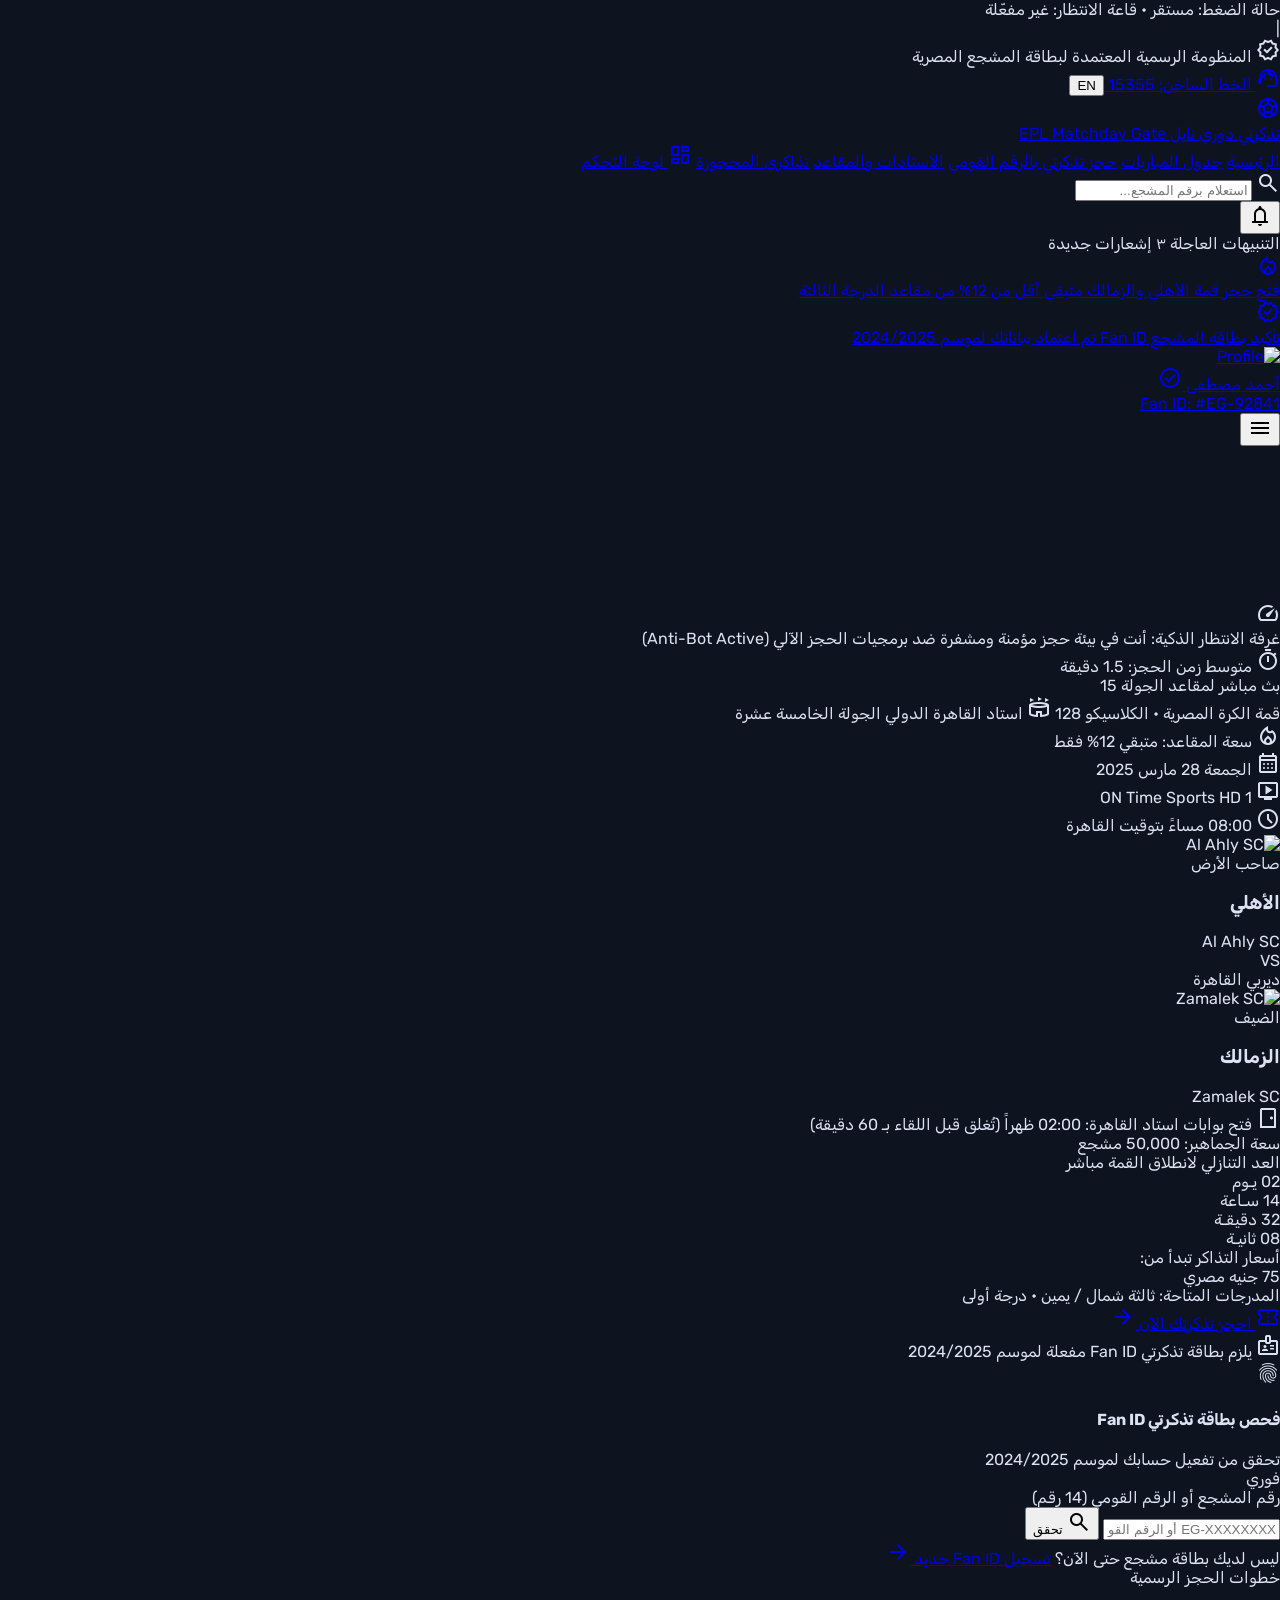
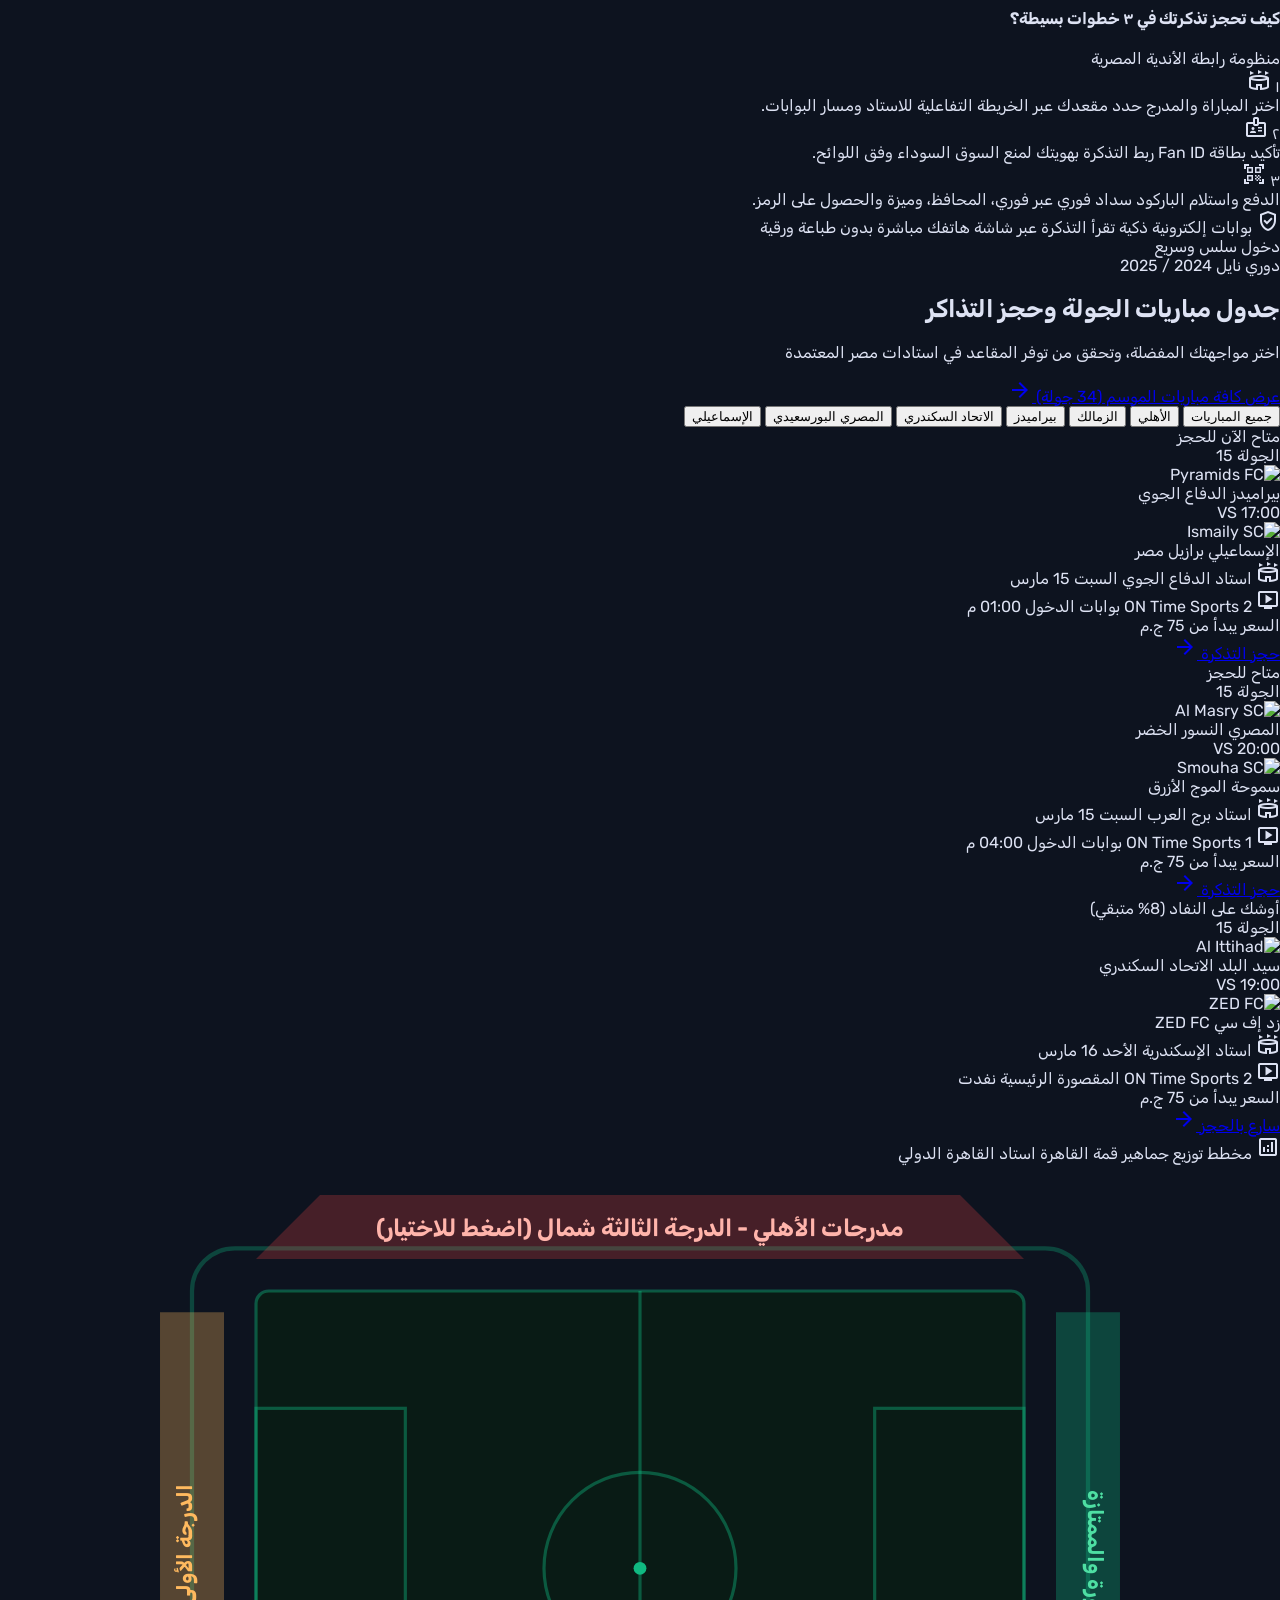
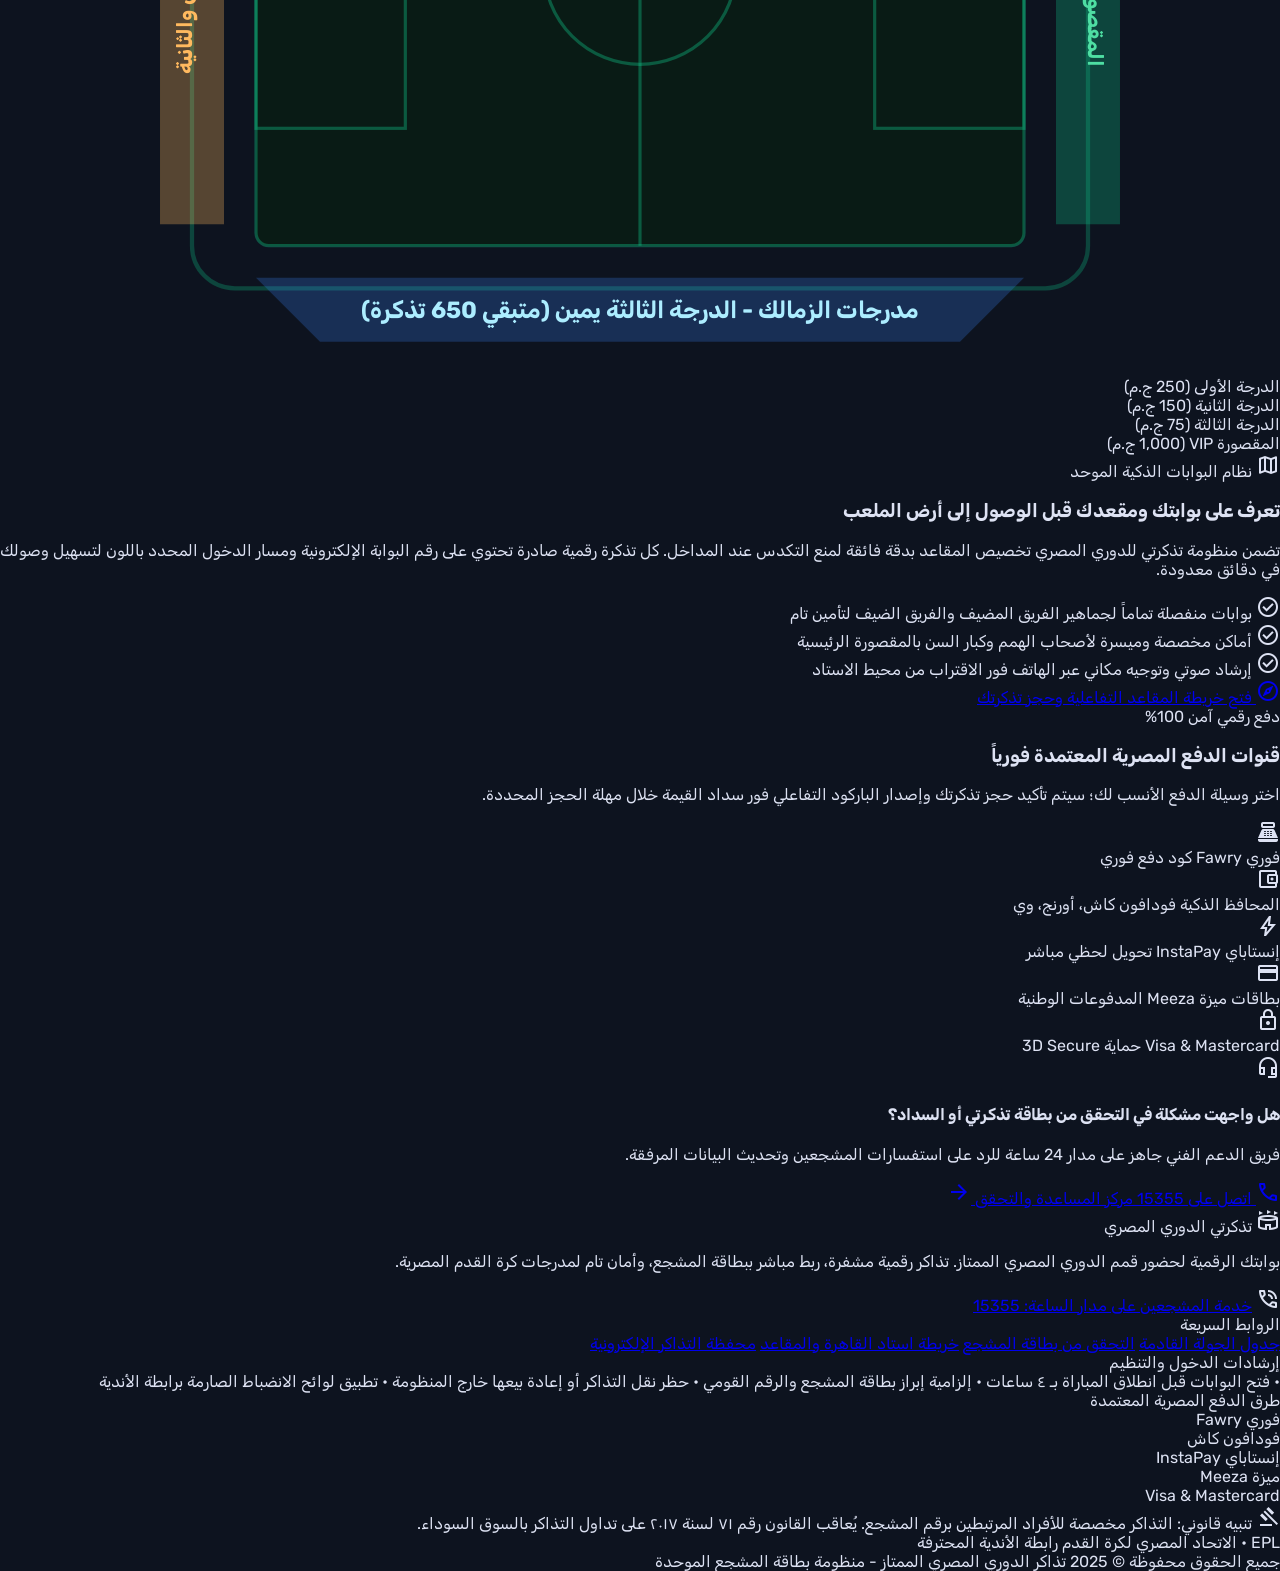
==== commit 1ca04007: "Add files via upload" ====
--- a/index.html
+++ b/index.html
@@ -96,6 +96,10 @@
           <a class="px-3 py-2 rounded-lg text-on-surface-variant hover:text-on-surface hover:bg-surface-container transition-colors" href="fan-id.html">حجز تذكرتي بالرقم القومي</a>
           <a class="px-3 py-2 rounded-lg text-on-surface-variant hover:text-on-surface hover:bg-surface-container transition-colors" href="booking.html">الاستادات والمقاعد</a>
           <a class="px-3 py-2 rounded-lg text-on-surface-variant hover:text-on-surface hover:bg-surface-container transition-colors" href="tickets.html">تذاكري المحجوزة</a>
+          <a class="px-3 py-2 rounded-lg text-on-surface-variant hover:text-primary hover:bg-surface-container transition-colors flex items-center gap-1 font-bold" href="dashboard.html">
+            <span class="material-symbols-outlined text-base">dashboard</span>
+            <span>لوحة التحكم</span>
+          </a>
         </nav>
       </div>
 
@@ -194,6 +198,10 @@
         <a class="px-4 py-3 rounded-xl text-on-surface-variant hover:text-on-surface hover:bg-surface-container transition-colors flex items-center gap-3" href="tickets.html">
           <span class="material-symbols-outlined text-lg">confirmation_number</span>
           <span>تذاكري المحجوزة</span>
+        </a>
+        <a class="px-4 py-3 rounded-xl text-on-surface-variant hover:text-primary hover:bg-surface-container transition-colors flex items-center gap-3 font-bold" href="dashboard.html">
+          <span class="material-symbols-outlined text-lg">dashboard</span>
+          <span>لوحة التحكم</span>
         </a>
       </nav>
     </div>
@@ -979,6 +987,7 @@
   </footer>
 
   <!-- Scripts -->
+  <script type="module" src="js/firebase.js"></script>
   <script src="js/main.js"></script>
   <script>
     // Live Countdown
@@ -1027,9 +1036,14 @@
         return;
       }
 
+      // Log verification event to Firebase
+      if (window.EPL_FIREBASE && window.EPL_FIREBASE.logEvent) {
+        window.EPL_FIREBASE.logEvent('fan_id_lookup', { fan_id: val });
+      }
+
       feedback.classList.add('flex', 'text-primary');
       feedback.innerHTML = '<span class="material-symbols-outlined text-sm">check_circle</span><span>بطاقة مشجع معتمدة ومفعلة لموسم 2024/2025. يمكنك التوجه لحجز التذاكر مباشرة! <a href="booking.html" class="underline font-bold mr-1">احجز الآن</a></span>';
-      showToast('تم التحقق من بيانات بطاقة المشجع بنجاح', 'success');
+      showToast('تم التحقق من بيانات بطاقة المشجع بنجاح عبر المنظومة', 'success');
     }
 
     // Filter Buttons Switcher
